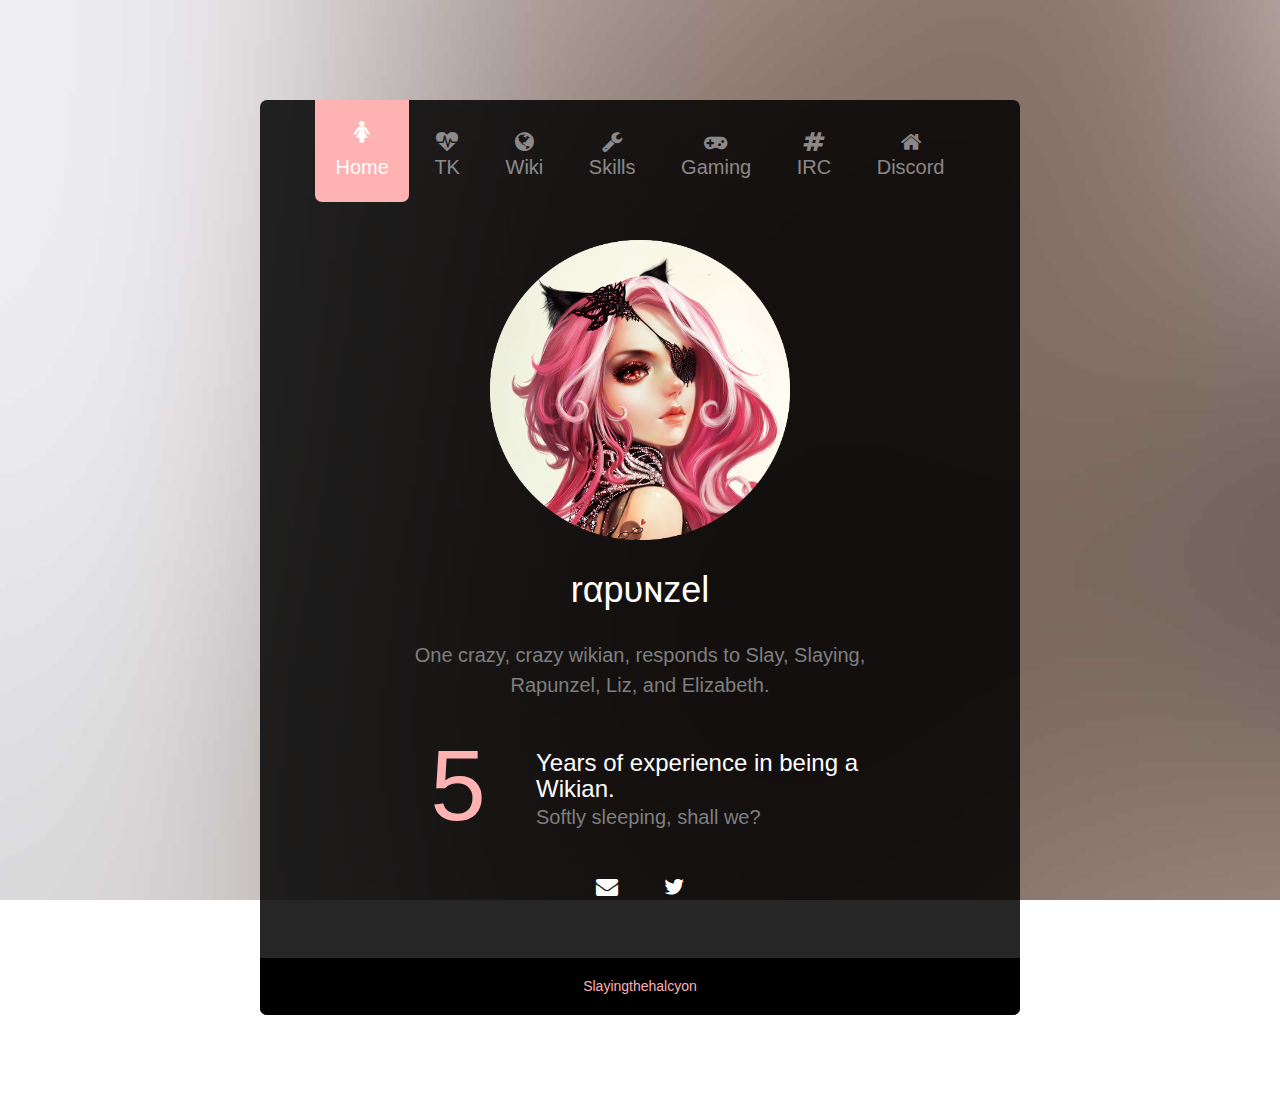
==== index.html @ 2ef5256c "IG disband" ====
<!DOCTYPE html>
<!--[if lt IE 7]>      <html class="no-js lt-ie9 lt-ie8 lt-ie7"> <![endif]-->
<!--[if IE 7]>         <html class="no-js lt-ie9 lt-ie8"> <![endif]-->
<!--[if IE 8]>         <html class="no-js lt-ie9"> <![endif]-->
<!--[if gt IE 8]><!--> <html class="no-js"> <!--<![endif]-->
	<head>
	<meta charset="utf-8">
	<meta http-equiv="X-UA-Compatible" content="IE=edge">
	<title>Sam Murrish - Home</title>
	<meta name="viewport" content="width=device-width, initial-scale=1">

	<meta name="keywords" content="Slay" />
	


  	<!-- Facebook and Twitter integration -->
	<meta property="og:title" content=""/>
	<meta property="og:image" content=""/>
	<meta property="og:url" content=""/>
	<meta property="og:site_name" content=""/>
	<meta property="og:description" content=""/>
	<meta name="twitter:title" content="" />
	<meta name="twitter:image" content="" />
	<meta name="twitter:url" content="" />
	<meta name="twitter:card" content="" />

	<!-- Place favicon.ico and apple-touch-icon.png in the root directory -->
	<link rel="shortcut icon" href="favicon.ico">

	<!-- <link href='https://fonts.googleapis.com/css?family=Work+Sans:400,300,600,400italic,700' rel='stylesheet' type='text/css'> -->
	
	<!-- Animate.css -->
	<link rel="stylesheet" href="css/animate.css">
	<!-- Icomoon Icon Fonts-->
	<link rel="stylesheet" href="css/icomoon.css">
	<!-- Bootstrap  -->
	<link rel="stylesheet" href="css/bootstrap.css">
	<!-- Theme style  -->
	<link rel="stylesheet" href="css/style.css">

	<!-- Modernizr JS -->
	<script src="js/modernizr-2.6.2.min.js"></script>
	<!-- FOR IE9 below -->
	<!--[if lt IE 9]>
	<script src="js/respond.min.js"></script>
	<![endif]-->

	</head>
	<body style="background-image: url(images/bg_img.jpg);">
	
	<div id="fh5co-main">
		<div class="fh5co-tab-wrap">
			<ul class="fh5co-tab-menu">
				<li class="active"><a href="#" data-tab="1"><span class="icon icon-female"></span><span class="menu-text">Home</span></a></li>
				<li><a href="#" data-tab="2"><span class="icon icon-heartbeat"></span><span class="menu-text">TK</span></a></li>
				<li><a href="#" data-tab="3"><span class="icon icon-globe"></span><span class="menu-text">Wiki</span></a></li>
				<li><a href="#" data-tab="4" data-pie="yes"><span class="icon icon-wrench"></span><span class="menu-text">Skills</span></a></li>
				<li><a href="#" data-tab="5" data-pie="yes"><span class="icon icon-gamepad"></span><span class="menu-text">Gaming</span></a></li>
				<li><a href="#" data-tab="6"><span class="icon icon-hashtag"></span><span class="menu-text">IRC</span></a></li>
				<li><a href="#" data-tab="7"><span class="icon icon-home"></span><span class="menu-text">Discord</span></a></li>
			</ul>
			<div class="fh5co-tab-content active" data-content="1">
				<div class="fh5co-content-inner text-center">
					<div class="row row-bottom-padded-sm">
						<div class="col-md-12">
							<figure>
								<img src="images/forsite.png" width="300px">
							</figure>
							<h1>rαpυɴzel</h1>
							<p>One crazy, crazy wikian, responds to Slay, Slaying, Rapunzel, Liz, and Elizabeth.</p>
						</div>
					</div>
				    <div class="row">
						<div class="col-md-12 fh5co-counter">
							<div class="fh5co-number fh5co-left">5</div>
							<div class="fh5co-text">
								<h3 class="border-bottom">Years of experience in being a Wikian.</h3>
								<p>Softly sleeping, shall we?</p>
							</div>
						</div>
					</div>
						<ul class="fh5co-social">
						<li><a href="mailto:slayingthehalcyon@gmail.com"><i class="icon-envelope"></i></a></li>
						<li><a href="http://twitter.com/elisavetera"><i class="icon-twitter"></i></a></li>
					<!--	<li><a href="https://www.instagram.com/slayingthehalcyon/"><i class="icon-instagram"></i></a></li> -->
					</ul>
				</div>
			</div>
		
					<div class="fh5co-tab-content" data-content="2">
				<div class="fh5co-content-inner text-center">
					<div class="row row-bottom-padded-sm">
						<div class="col-md-12">
							<figure>
								<img src="images/TK-999profeel.png" width="300px">
							</figure>
							<h1>ѕollιcιтυѕѕolιтυdιɴe</h1>
							<p>One cheeky, cheeky Hungarian.</p>
						</div>
					</div>
					<div class="row">
						<div class="col-md-12 fh5co-counter">
							<div class="fh5co-number fh5co-left">7</div>
							<div class="fh5co-text">
								<h3 class="border-bottom">Years of experience in being a Wikian.</h3>
								<p>Well, well within the walls of fortitude.</p>
							</div>
						</div>
					</div>
									
				<!-- <ul class="fh5co-social">
						<li><a href="mailto:slayingthehalcyon@gmail.com"><i class="icon-envelope"></i></a></li>
						<li><a href="http://twitter.com/elisavetera"><i class="icon-twitter"></i></a></li>
						<li><a href="https://www.instagram.com/slayingthehalcyon/"><i class="icon-instagram"></i></a></li>
					</ul> -->
				</div>
					</div>
					
				
			<div class="fh5co-tab-content" data-content="3">
				<div class="fh5co-content-inner">
					<div class="row">
						<div class="col-md-12">
							<p class="text-center">Wikis that I am proud of</p>

							<div class="fh5co-feature">
								<div class="fh5co-icon">
									<i class="icon-lifesaver"></i>
								</div>
								<div class="fh5co-text">
									<h2>2016-Present</h2>
									<p>The <a href="http://guiltycrown.wikia.com/">Guilty Crown</a>.</p>
								</div>
							</div>

							<div class="fh5co-feature">
								<div class="fh5co-icon">
									<i class="icon-lifesaver"></i>
								</div>
								<div class="fh5co-text">
									<h2>2013-Present</h2>
									<p>The <a href="http://infinityblade.wikia.com/">Infinity Blade Wiki</a>.</p>
								</div>
							</div>

						
							

						</div>
						
					</div>
				</div>
			</div>
	
			<div class="fh5co-tab-content" data-content="4">
				<div class="fh5co-content-inner">
					<div class="row">
						<div class="col-md-12">
							<p class="text-center">Things I think I'm good at!</p>
						</div>
						<div class="col-md-4 col-sm-6 col-xs-12 text-center">
							<div class="chart" data-percent="80"><span><strong>HTML</strong>85%</span></div>
						</div>
						<div class="col-md-4 col-sm-6 col-xs-12 text-center">
							<div class="chart" data-percent="90"><span><strong>CSS</strong>90%</span></div>
						</div>
						<div class="col-md-4 col-sm-6 col-xs-12 text-center">
							<div class="chart" data-percent="66"><span><strong>Portable Infoboxes</strong>66%</span></div>
						</div>

						<div class="col-md-4 col-sm-6 col-xs-12 text-center">
							<div class="chart" data-percent="90"><span><strong>Forward Thinking</strong>90%</span></div>
						</div>
						<div class="col-md-4 col-sm-6 col-xs-12 text-center">
							<div class="chart" data-percent="95"><span><strong>Adaptability</strong>95%</span></div>
						</div>
						<div class="col-md-4 col-sm-6 col-xs-12 text-center">
							<div class="chart" data-percent="30"><span><strong>PHP</strong>30%</span></div>
						</div>
					
						<div class="col-md-4 col-sm-6 col-xs-12 text-center">
							<div class="chart" data-percent="85"><span><strong>Wiki Mark Up</strong>85%</span></div>
						</div>
						<div class="col-md-4 col-sm-6 col-xs-12 text-center">
							<div class="chart" data-percent="0"><span><strong>Databases</strong>0%</span></div>
						</div>
						<div class="col-md-4 col-sm-6 col-xs-12 text-center">
							<div class="chart" data-percent="10"><span><strong>Javascript</strong>10%</span></div>
						</div>
						
						<div class="col-md-12 col-sm-12 col-xs-12 text-center">
							<div class="chart" data-percent="100"><span><strong><i class="icon-heartbeat"></i>TK<i class="icon-heartbeat"></i></strong>100%</span></div>
						</div>

					</div>
				</div>
			</div>
		
		<div class="fh5co-tab-content" data-content="5">
				<div class="fh5co-content-inner">
					<div class="row">
						<div class="col-md-12">
							<p class="text-center">Games I play occasionally: How long I've played and how much I love them.</p>
						</div>
						<div class="col-md-4 col-sm-6 col-xs-12 text-center">
							<div class="chart" data-percent="100"><span><strong>Skyrim</strong>16K hours</span></div>
						</div>
						<div class="col-md-4 col-sm-6 col-xs-12 text-center">
							<div class="chart" data-percent="80"><span><strong>BF2: 1942</strong>50-100H</span></div>
						</div>
						<div class="col-md-4 col-sm-6 col-xs-12 text-center">
							<div class="chart" data-percent="70"><span><strong>Dark Souls</strong>HARD</span></div>
						</div>

						<div class="col-md-4 col-sm-6 col-xs-12 text-center">
							<div class="chart" data-percent="90"><span><strong>Metroid</strong>A Lot</span></div>
						</div>
						<div class="col-md-4 col-sm-6 col-xs-12 text-center">
							<div class="chart" data-percent="100"><span><strong>Zelda</strong>LOVE IT</span></div>
						</div>
						<div class="col-md-4 col-sm-6 col-xs-12 text-center">
							<div class="chart" data-percent="100"><span><strong>Pokémon</strong>A lot</span></div>
						</div>
					
						<div class="col-md-4 col-sm-6 col-xs-12 text-center">
							<div class="chart" data-percent="60"><span><strong>Earth'Legend</strong>Not Much</span></div>
						</div>
						<div class="col-md-4 col-sm-6 col-xs-12 text-center">
							<div class="chart" data-percent="70"><span><strong>Immortalis</strong>30H</span></div>
						</div>
						<div class="col-md-4 col-sm-6 col-xs-12 text-center">
							<div class="chart" data-percent="100"><span><strong>IB series</strong>300H+</span></div>
						</div>
						
						<div class="col-md-4 col-sm-6 col-xs-12 text-center">
							<div class="chart" data-percent="100"><span><strong>RuneScape</strong>Not Enough</span></div>
						</div>
						<div class="col-md-4 col-sm-6 col-xs-12 text-center">
							<div class="chart" data-percent="100"><span><strong>LoL</strong>A Ton</span></div>
						</div>
						<div class="col-md-4 col-sm-6 col-xs-12 text-center">
							<div class="chart" data-percent="100"><span><strong>War Thunder</strong>Some</span></div>
						</div>
						
						<div class="col-md-4 col-sm-6 col-xs-12 text-center">
							<div class="chart" data-percent="90"><span><strong>World of Tanks</strong>A lot</span></div>
						</div>
						<div class="col-md-4 col-sm-6 col-xs-12 text-center">
							<div class="chart" data-percent="80"><span><strong>Minecraft</strong>Too Much</span></div>
						</div>
						<div class="col-md-4 col-sm-6 col-xs-12 text-center">
							<div class="chart" data-percent="60"><span><strong>Undertale</strong>Just Started</span></div>
						</div>
								

					</div>
				</div>
			</div>
			
		<div class="fh5co-tab-content" data-content="6">
				<div class="fh5co-content-inner">
					<div class="row">
						<div class="col-md-12">
						 <p>I am a regular user on IRC (Internet Relay Chat). I can be found on the irc.freenode.com, server:</p>
<ul>
	<li>Rapunzel</li>
	<li>Raphonezel</Li>
	<li>elisavet</li>
	<li>avingnon</li>
	<li>syntyche</li>
</ul>
							
						</div>
						</div>			
					</div>
				</div>
		
		<div class="fh5co-tab-content" data-content="7">
				<div class="fh5co-content-inner">
					<div class="row">
						<div class="col-md-12 text-center">
						 <h2><a href="http://discord.gg/UbFvvgU">Discord Houses</a></h2>
							<div class="fam-wrap">

  <!-- Nav tabs -->

  <ul class="fam-menu">
    <li role="presentation" class="active"><a href="#elisavet" class="text-white menu-text" aria-controls="home" role="tab" data-toggle="tab">Elisavet</a></li>
    <li role="presentation"><a href="#arendelle" class="text-white menu-text" aria-controls="profile" role="tab" data-toggle="tab">Arendelle</a></li>
    <li role="presentation"><a href="#kitties" class="text-white menu-text" aria-controls="kitties" role="tab" data-toggle="tab">Kitties</a></li>
    <!-- <li role="presentation"><a href="#settings" aria-controls="settings" role="tab" data-toggle="tab">Settings</a></li> -->
  </ul>

  <!-- Tab panes -->
  <div class="tab-content">
    <div role="tabpanel" class="tab-pane active" id="elisavet">
		Great Grandpa Spike is Speedit's grandfather.<br />
		Speedit is Elizabeth's Father. <br />
		TK is married to Elizabeth. <br />
		TK and Elizabeth's children: Drako, Annabeth, and Slyst<br />
	</div>
    <div role="tabpanel" class="tab-pane" id="arendelle">
		Grandpa Captain Portibilicia is Elsa's father<br />
		Elsa and Sea Ess are married<br />
		Elsa and Sea Ess's child: Sayuri<br />
		Sayuri's child: RoyallyBella<br />
	</div>
    <div role="tabpanel" class="tab-pane" id="kitties">
		KCC and HDMaster are married<br />
	</div>
    <!-- <div role="tabpanel" class="tab-pane" id="settings">...</div> -->
  </div>

</div>
						</div>
						</div>			
					</div>
				</div>
			
		</div>
		<footer id="fh5co-footer">
			<div class="row">
				<div class="col-md-6 col-md-offset-3 text-center">
					<small>
						<a class="glow" href="http://community.wikia.com/wiki/User:Slayingthehalcyon">Slayingthehalcyon</a>
					</small>
				</div>
			</div>
		</footer>
	</div>
	
	<!-- jQuery -->
	<script src="js/jquery.min.js"></script>
	<!-- jQuery Easing -->
	<script src="js/jquery.easing.1.3.js"></script>
	<!-- Bootstrap -->
	<script src="js/bootstrap.min.js"></script>
	<!-- Waypoints -->
	<script src="js/jquery.waypoints.min.js"></script>
	<!-- Easy PieChart -->
	<script src="js/jquery.easypiechart.min.js"></script>
	<!-- MAIN JS -->
	<script src="js/main.js"></script>

	</body>
</html>
---- css/icomoon.css ----
@font-face {
    font-family: 'icomoon';
    src:    url('fonts/icomoon.eot?195opb');
    src:    url('fonts/icomoon.eot?195opb#iefix') format('embedded-opentype'),
        url('fonts/icomoon.ttf?195opb') format('truetype'),
        url('fonts/icomoon.woff?195opb') format('woff'),
        url('fonts/icomoon.svg?195opb#icomoon') format('svg');
    font-weight: normal;
    font-style: normal;
}

[class^="icon-"], [class*=" icon-"] {
    /* use !important to prevent issues with browser extensions that change fonts */
    font-family: 'icomoon' !important;
    speak: none;
    font-style: normal;
    font-weight: normal;
    font-variant: normal;
    text-transform: none;
    line-height: 1;

    /* Better Font Rendering =========== */
    -webkit-font-smoothing: antialiased;
    -moz-osx-font-smoothing: grayscale;
}

.icon-glass:before {
    content: "\f000";
}
.icon-music:before {
    content: "\f001";
}
.icon-search:before {
    content: "\f002";
}
.icon-envelope-o:before {
    content: "\f003";
}
.icon-heart:before {
    content: "\f004";
}
.icon-star:before {
    content: "\f005";
}
.icon-star-o:before {
    content: "\f006";
}
.icon-user:before {
    content: "\f007";
}
.icon-film:before {
    content: "\f008";
}
.icon-th-large:before {
    content: "\f009";
}
.icon-th:before {
    content: "\f00a";
}
.icon-th-list:before {
    content: "\f00b";
}
.icon-check:before {
    content: "\f00c";
}
.icon-close:before {
    content: "\f00d";
}
.icon-remove:before {
    content: "\f00d";
}
.icon-times:before {
    content: "\f00d";
}
.icon-search-plus:before {
    content: "\f00e";
}
.icon-search-minus:before {
    content: "\f010";
}
.icon-power-off:before {
    content: "\f011";
}
.icon-signal:before {
    content: "\f012";
}
.icon-cog:before {
    content: "\f013";
}
.icon-gear:before {
    content: "\f013";
}
.icon-trash-o:before {
    content: "\f014";
}
.icon-home:before {
    content: "\f015";
}
.icon-file-o:before {
    content: "\f016";
}
.icon-clock-o:before {
    content: "\f017";
}
.icon-road:before {
    content: "\f018";
}
.icon-download:before {
    content: "\f019";
}
.icon-arrow-circle-o-down:before {
    content: "\f01a";
}
.icon-arrow-circle-o-up:before {
    content: "\f01b";
}
.icon-inbox:before {
    content: "\f01c";
}
.icon-play-circle-o:before {
    content: "\f01d";
}
.icon-repeat:before {
    content: "\f01e";
}
.icon-rotate-right:before {
    content: "\f01e";
}
.icon-refresh:before {
    content: "\f021";
}
.icon-list-alt:before {
    content: "\f022";
}
.icon-lock:before {
    content: "\f023";
}
.icon-flag:before {
    content: "\f024";
}
.icon-headphones:before {
    content: "\f025";
}
.icon-volume-off:before {
    content: "\f026";
}
.icon-volume-down:before {
    content: "\f027";
}
.icon-volume-up:before {
    content: "\f028";
}
.icon-qrcode:before {
    content: "\f029";
}
.icon-barcode:before {
    content: "\f02a";
}
.icon-tag:before {
    content: "\f02b";
}
.icon-tags:before {
    content: "\f02c";
}
.icon-book:before {
    content: "\f02d";
}
.icon-bookmark:before {
    content: "\f02e";
}
.icon-print:before {
    content: "\f02f";
}
.icon-camera:before {
    content: "\f030";
}
.icon-font:before {
    content: "\f031";
}
.icon-bold:before {
    content: "\f032";
}
.icon-italic:before {
    content: "\f033";
}
.icon-text-height:before {
    content: "\f034";
}
.icon-text-width:before {
    content: "\f035";
}
.icon-align-left:before {
    content: "\f036";
}
.icon-align-center:before {
    content: "\f037";
}
.icon-align-right:before {
    content: "\f038";
}
.icon-align-justify:before {
    content: "\f039";
}
.icon-list:before {
    content: "\f03a";
}
.icon-dedent:before {
    content: "\f03b";
}
.icon-outdent:before {
    content: "\f03b";
}
.icon-indent:before {
    content: "\f03c";
}
.icon-video-camera:before {
    content: "\f03d";
}
.icon-image:before {
    content: "\f03e";
}
.icon-photo:before {
    content: "\f03e";
}
.icon-picture-o:before {
    content: "\f03e";
}
.icon-pencil:before {
    content: "\f040";
}
.icon-map-marker:before {
    content: "\f041";
}
.icon-adjust:before {
    content: "\f042";
}
.icon-tint:before {
    content: "\f043";
}
.icon-edit:before {
    content: "\f044";
}
.icon-pencil-square-o:before {
    content: "\f044";
}
.icon-share-square-o:before {
    content: "\f045";
}
.icon-check-square-o:before {
    content: "\f046";
}
.icon-arrows:before {
    content: "\f047";
}
.icon-step-backward:before {
    content: "\f048";
}
.icon-fast-backward:before {
    content: "\f049";
}
.icon-backward:before {
    content: "\f04a";
}
.icon-play:before {
    content: "\f04b";
}
.icon-pause:before {
    content: "\f04c";
}
.icon-stop:before {
    content: "\f04d";
}
.icon-forward:before {
    content: "\f04e";
}
.icon-fast-forward:before {
    content: "\f050";
}
.icon-step-forward:before {
    content: "\f051";
}
.icon-eject:before {
    content: "\f052";
}
.icon-chevron-left:before {
    content: "\f053";
}
.icon-chevron-right:before {
    content: "\f054";
}
.icon-plus-circle:before {
    content: "\f055";
}
.icon-minus-circle:before {
    content: "\f056";
}
.icon-times-circle:before {
    content: "\f057";
}
.icon-check-circle:before {
    content: "\f058";
}
.icon-question-circle:before {
    content: "\f059";
}
.icon-info-circle:before {
    content: "\f05a";
}
.icon-crosshairs:before {
    content: "\f05b";
}
.icon-times-circle-o:before {
    content: "\f05c";
}
.icon-check-circle-o:before {
    content: "\f05d";
}
.icon-ban:before {
    content: "\f05e";
}
.icon-arrow-left:before {
    content: "\f060";
}
.icon-arrow-right:before {
    content: "\f061";
}
.icon-arrow-up:before {
    content: "\f062";
}
.icon-arrow-down:before {
    content: "\f063";
}
.icon-mail-forward:before {
    content: "\f064";
}
.icon-share:before {
    content: "\f064";
}
.icon-expand:before {
    content: "\f065";
}
.icon-compress:before {
    content: "\f066";
}
.icon-plus:before {
    content: "\f067";
}
.icon-minus:before {
    content: "\f068";
}
.icon-asterisk:before {
    content: "\f069";
}
.icon-exclamation-circle:before {
    content: "\f06a";
}
.icon-gift:before {
    content: "\f06b";
}
.icon-leaf:before {
    content: "\f06c";
}
.icon-fire:before {
    content: "\f06d";
}
.icon-eye:before {
    content: "\f06e";
}
.icon-eye-slash:before {
    content: "\f070";
}
.icon-exclamation-triangle:before {
    content: "\f071";
}
.icon-warning:before {
    content: "\f071";
}
.icon-plane:before {
    content: "\f072";
}
.icon-calendar:before {
    content: "\f073";
}
.icon-random:before {
    content: "\f074";
}
.icon-comment:before {
    content: "\f075";
}
.icon-magnet:before {
    content: "\f076";
}
.icon-chevron-up:before {
    content: "\f077";
}
.icon-chevron-down:before {
    content: "\f078";
}
.icon-retweet:before {
    content: "\f079";
}
.icon-shopping-cart:before {
    content: "\f07a";
}
.icon-folder:before {
    content: "\f07b";
}
.icon-folder-open:before {
    content: "\f07c";
}
.icon-arrows-v:before {
    content: "\f07d";
}
.icon-arrows-h:before {
    content: "\f07e";
}
.icon-bar-chart:before {
    content: "\f080";
}
.icon-bar-chart-o:before {
    content: "\f080";
}
.icon-twitter-square:before {
    content: "\f081";
}
.icon-facebook-square:before {
    content: "\f082";
}
.icon-camera-retro:before {
    content: "\f083";
}
.icon-key:before {
    content: "\f084";
}
.icon-cogs:before {
    content: "\f085";
}
.icon-gears:before {
    content: "\f085";
}
.icon-comments:before {
    content: "\f086";
}
.icon-thumbs-o-up:before {
    content: "\f087";
}
.icon-thumbs-o-down:before {
    content: "\f088";
}
.icon-star-half:before {
    content: "\f089";
}
.icon-heart-o:before {
    content: "\f08a";
}
.icon-sign-out:before {
    content: "\f08b";
}
.icon-linkedin-square:before {
    content: "\f08c";
}
.icon-thumb-tack:before {
    content: "\f08d";
}
.icon-external-link:before {
    content: "\f08e";
}
.icon-sign-in:before {
    content: "\f090";
}
.icon-trophy:before {
    content: "\f091";
}
.icon-github-square:before {
    content: "\f092";
}
.icon-upload:before {
    content: "\f093";
}
.icon-lemon-o:before {
    content: "\f094";
}
.icon-phone:before {
    content: "\f095";
}
.icon-square-o:before {
    content: "\f096";
}
.icon-bookmark-o:before {
    content: "\f097";
}
.icon-phone-square:before {
    content: "\f098";
}
.icon-twitter:before {
    content: "\f099";
}
.icon-facebook:before {
    content: "\f09a";
}
.icon-facebook-f:before {
    content: "\f09a";
}
.icon-github:before {
    content: "\f09b";
}
.icon-unlock:before {
    content: "\f09c";
}
.icon-credit-card:before {
    content: "\f09d";
}
.icon-feed:before {
    content: "\f09e";
}
.icon-rss:before {
    content: "\f09e";
}
.icon-hdd-o:before {
    content: "\f0a0";
}
.icon-bullhorn:before {
    content: "\f0a1";
}
.icon-bell-o:before {
    content: "\f0a2";
}
.icon-certificate:before {
    content: "\f0a3";
}
.icon-hand-o-right:before {
    content: "\f0a4";
}
.icon-hand-o-left:before {
    content: "\f0a5";
}
.icon-hand-o-up:before {
    content: "\f0a6";
}
.icon-hand-o-down:before {
    content: "\f0a7";
}
.icon-arrow-circle-left:before {
    content: "\f0a8";
}
.icon-arrow-circle-right:before {
    content: "\f0a9";
}
.icon-arrow-circle-up:before {
    content: "\f0aa";
}
.icon-arrow-circle-down:before {
    content: "\f0ab";
}
.icon-globe:before {
    content: "\f0ac";
}
.icon-wrench:before {
    content: "\f0ad";
}
.icon-tasks:before {
    content: "\f0ae";
}
.icon-filter:before {
    content: "\f0b0";
}
.icon-briefcase:before {
    content: "\f0b1";
}
.icon-arrows-alt:before {
    content: "\f0b2";
}
.icon-group:before {
    content: "\f0c0";
}
.icon-users:before {
    content: "\f0c0";
}
.icon-chain:before {
    content: "\f0c1";
}
.icon-link:before {
    content: "\f0c1";
}
.icon-cloud:before {
    content: "\f0c2";
}
.icon-flask:before {
    content: "\f0c3";
}
.icon-cut:before {
    content: "\f0c4";
}
.icon-scissors:before {
    content: "\f0c4";
}
.icon-copy:before {
    content: "\f0c5";
}
.icon-files-o:before {
    content: "\f0c5";
}
.icon-paperclip:before {
    content: "\f0c6";
}
.icon-floppy-o:before {
    content: "\f0c7";
}
.icon-save:before {
    content: "\f0c7";
}
.icon-square:before {
    content: "\f0c8";
}
.icon-bars:before {
    content: "\f0c9";
}
.icon-navicon:before {
    content: "\f0c9";
}
.icon-reorder:before {
    content: "\f0c9";
}
.icon-list-ul:before {
    content: "\f0ca";
}
.icon-list-ol:before {
    content: "\f0cb";
}
.icon-strikethrough:before {
    content: "\f0cc";
}
.icon-underline:before {
    content: "\f0cd";
}
.icon-table:before {
    content: "\f0ce";
}
.icon-magic:before {
    content: "\f0d0";
}
.icon-truck:before {
    content: "\f0d1";
}
.icon-pinterest:before {
    content: "\f0d2";
}
.icon-pinterest-square:before {
    content: "\f0d3";
}
.icon-google-plus-square:before {
    content: "\f0d4";
}
.icon-google-plus:before {
    content: "\f0d5";
}
.icon-money:before {
    content: "\f0d6";
}
.icon-caret-down:before {
    content: "\f0d7";
}
.icon-caret-up:before {
    content: "\f0d8";
}
.icon-caret-left:before {
    content: "\f0d9";
}
.icon-caret-right:before {
    content: "\f0da";
}
.icon-columns:before {
    content: "\f0db";
}
.icon-sort:before {
    content: "\f0dc";
}
.icon-unsorted:before {
    content: "\f0dc";
}
.icon-sort-desc:before {
    content: "\f0dd";
}
.icon-sort-down:before {
    content: "\f0dd";
}
.icon-sort-asc:before {
    content: "\f0de";
}
.icon-sort-up:before {
    content: "\f0de";
}
.icon-envelope:before {
    content: "\f0e0";
}
.icon-linkedin:before {
    content: "\f0e1";
}
.icon-rotate-left:before {
    content: "\f0e2";
}
.icon-undo:before {
    content: "\f0e2";
}
.icon-gavel:before {
    content: "\f0e3";
}
.icon-legal:before {
    content: "\f0e3";
}
.icon-dashboard:before {
    content: "\f0e4";
}
.icon-tachometer:before {
    content: "\f0e4";
}
.icon-comment-o:before {
    content: "\f0e5";
}
.icon-comments-o:before {
    content: "\f0e6";
}
.icon-bolt:before {
    content: "\f0e7";
}
.icon-flash:before {
    content: "\f0e7";
}
.icon-sitemap:before {
    content: "\f0e8";
}
.icon-umbrella:before {
    content: "\f0e9";
}
.icon-clipboard:before {
    content: "\f0ea";
}
.icon-paste:before {
    content: "\f0ea";
}
.icon-lightbulb-o:before {
    content: "\f0eb";
}
.icon-exchange:before {
    content: "\f0ec";
}
.icon-cloud-download:before {
    content: "\f0ed";
}
.icon-cloud-upload:before {
    content: "\f0ee";
}
.icon-user-md:before {
    content: "\f0f0";
}
.icon-stethoscope:before {
    content: "\f0f1";
}
.icon-suitcase:before {
    content: "\f0f2";
}
.icon-bell:before {
    content: "\f0f3";
}
.icon-coffee:before {
    content: "\f0f4";
}
.icon-cutlery:before {
    content: "\f0f5";
}
.icon-file-text-o:before {
    content: "\f0f6";
}
.icon-building-o:before {
    content: "\f0f7";
}
.icon-hospital-o:before {
    content: "\f0f8";
}
.icon-ambulance:before {
    content: "\f0f9";
}
.icon-medkit:before {
    content: "\f0fa";
}
.icon-fighter-jet:before {
    content: "\f0fb";
}
.icon-beer:before {
    content: "\f0fc";
}
.icon-h-square:before {
    content: "\f0fd";
}
.icon-plus-square:before {
    content: "\f0fe";
}
.icon-angle-double-left:before {
    content: "\f100";
}
.icon-angle-double-right:before {
    content: "\f101";
}
.icon-angle-double-up:before {
    content: "\f102";
}
.icon-angle-double-down:before {
    content: "\f103";
}
.icon-angle-left:before {
    content: "\f104";
}
.icon-angle-right:before {
    content: "\f105";
}
.icon-angle-up:before {
    content: "\f106";
}
.icon-angle-down:before {
    content: "\f107";
}
.icon-desktop:before {
    content: "\f108";
}
.icon-laptop:before {
    content: "\f109";
}
.icon-tablet:before {
    content: "\f10a";
}
.icon-mobile:before {
    content: "\f10b";
}
.icon-mobile-phone:before {
    content: "\f10b";
}
.icon-circle-o:before {
    content: "\f10c";
}
.icon-quote-left:before {
    content: "\f10d";
}
.icon-quote-right:before {
    content: "\f10e";
}
.icon-spinner:before {
    content: "\f110";
}
.icon-circle:before {
    content: "\f111";
}
.icon-mail-reply:before {
    content: "\f112";
}
.icon-reply:before {
    content: "\f112";
}
.icon-github-alt:before {
    content: "\f113";
}
.icon-folder-o:before {
    content: "\f114";
}
.icon-folder-open-o:before {
    content: "\f115";
}
.icon-smile-o:before {
    content: "\f118";
}
.icon-frown-o:before {
    content: "\f119";
}
.icon-meh-o:before {
    content: "\f11a";
}
.icon-gamepad:before {
    content: "\f11b";
}
.icon-keyboard-o:before {
    content: "\f11c";
}
.icon-flag-o:before {
    content: "\f11d";
}
.icon-flag-checkered:before {
    content: "\f11e";
}
.icon-terminal:before {
    content: "\f120";
}
.icon-code:before {
    content: "\f121";
}
.icon-mail-reply-all:before {
    content: "\f122";
}
.icon-reply-all:before {
    content: "\f122";
}
.icon-star-half-empty:before {
    content: "\f123";
}
.icon-star-half-full:before {
    content: "\f123";
}
.icon-star-half-o:before {
    content: "\f123";
}
.icon-location-arrow:before {
    content: "\f124";
}
.icon-crop:before {
    content: "\f125";
}
.icon-code-fork:before {
    content: "\f126";
}
.icon-chain-broken:before {
    content: "\f127";
}
.icon-unlink:before {
    content: "\f127";
}
.icon-question:before {
    content: "\f128";
}
.icon-info:before {
    content: "\f129";
}
.icon-exclamation:before {
    content: "\f12a";
}
.icon-superscript:before {
    content: "\f12b";
}
.icon-subscript:before {
    content: "\f12c";
}
.icon-eraser:before {
    content: "\f12d";
}
.icon-puzzle-piece:before {
    content: "\f12e";
}
.icon-microphone:before {
    content: "\f130";
}
.icon-microphone-slash:before {
    content: "\f131";
}
.icon-shield:before {
    content: "\f132";
}
.icon-calendar-o:before {
    content: "\f133";
}
.icon-fire-extinguisher:before {
    content: "\f134";
}
.icon-rocket:before {
    content: "\f135";
}
.icon-maxcdn:before {
    content: "\f136";
}
.icon-chevron-circle-left:before {
    content: "\f137";
}
.icon-chevron-circle-right:before {
    content: "\f138";
}
.icon-chevron-circle-up:before {
    content: "\f139";
}
.icon-chevron-circle-down:before {
    content: "\f13a";
}
.icon-html5:before {
    content: "\f13b";
}
.icon-css3:before {
    content: "\f13c";
}
.icon-anchor:before {
    content: "\f13d";
}
.icon-unlock-alt:before {
    content: "\f13e";
}
.icon-bullseye:before {
    content: "\f140";
}
.icon-ellipsis-h:before {
    content: "\f141";
}
.icon-ellipsis-v:before {
    content: "\f142";
}
.icon-rss-square:before {
    content: "\f143";
}
.icon-play-circle:before {
    content: "\f144";
}
.icon-ticket:before {
    content: "\f145";
}
.icon-minus-square:before {
    content: "\f146";
}
.icon-minus-square-o:before {
    content: "\f147";
}
.icon-level-up:before {
    content: "\f148";
}
.icon-level-down:before {
    content: "\f149";
}
.icon-check-square:before {
    content: "\f14a";
}
.icon-pencil-square:before {
    content: "\f14b";
}
.icon-external-link-square:before {
    content: "\f14c";
}
.icon-share-square:before {
    content: "\f14d";
}
.icon-compass:before {
    content: "\f14e";
}
.icon-caret-square-o-down:before {
    content: "\f150";
}
.icon-toggle-down:before {
    content: "\f150";
}
.icon-caret-square-o-up:before {
    content: "\f151";
}
.icon-toggle-up:before {
    content: "\f151";
}
.icon-caret-square-o-right:before {
    content: "\f152";
}
.icon-toggle-right:before {
    content: "\f152";
}
.icon-eur:before {
    content: "\f153";
}
.icon-euro:before {
    content: "\f153";
}
.icon-gbp:before {
    content: "\f154";
}
.icon-dollar:before {
    content: "\f155";
}
.icon-usd:before {
    content: "\f155";
}
.icon-inr:before {
    content: "\f156";
}
.icon-rupee:before {
    content: "\f156";
}
.icon-cny:before {
    content: "\f157";
}
.icon-jpy:before {
    content: "\f157";
}
.icon-rmb:before {
    content: "\f157";
}
.icon-yen:before {
    content: "\f157";
}
.icon-rouble:before {
    content: "\f158";
}
.icon-rub:before {
    content: "\f158";
}
.icon-ruble:before {
    content: "\f158";
}
.icon-krw:before {
    content: "\f159";
}
.icon-won:before {
    content: "\f159";
}
.icon-bitcoin:before {
    content: "\f15a";
}
.icon-btc:before {
    content: "\f15a";
}
.icon-file:before {
    content: "\f15b";
}
.icon-file-text:before {
    content: "\f15c";
}
.icon-sort-alpha-asc:before {
    content: "\f15d";
}
.icon-sort-alpha-desc:before {
    content: "\f15e";
}
.icon-sort-amount-asc:before {
    content: "\f160";
}
.icon-sort-amount-desc:before {
    content: "\f161";
}
.icon-sort-numeric-asc:before {
    content: "\f162";
}
.icon-sort-numeric-desc:before {
    content: "\f163";
}
.icon-thumbs-up:before {
    content: "\f164";
}
.icon-thumbs-down:before {
    content: "\f165";
}
.icon-youtube-square:before {
    content: "\f166";
}
.icon-youtube:before {
    content: "\f167";
}
.icon-xing:before {
    content: "\f168";
}
.icon-xing-square:before {
    content: "\f169";
}
.icon-youtube-play:before {
    content: "\f16a";
}
.icon-dropbox:before {
    content: "\f16b";
}
.icon-stack-overflow:before {
    content: "\f16c";
}
.icon-instagram:before {
    content: "\f16d";
}
.icon-flickr:before {
    content: "\f16e";
}
.icon-adn:before {
    content: "\f170";
}
.icon-bitbucket:before {
    content: "\f171";
}
.icon-bitbucket-square:before {
    content: "\f172";
}
.icon-tumblr:before {
    content: "\f173";
}
.icon-tumblr-square:before {
    content: "\f174";
}
.icon-long-arrow-down:before {
    content: "\f175";
}
.icon-long-arrow-up:before {
    content: "\f176";
}
.icon-long-arrow-left:before {
    content: "\f177";
}
.icon-long-arrow-right:before {
    content: "\f178";
}
.icon-apple:before {
    content: "\f179";
}
.icon-windows:before {
    content: "\f17a";
}
.icon-android:before {
    content: "\f17b";
}
.icon-linux:before {
    content: "\f17c";
}
.icon-dribbble:before {
    content: "\f17d";
}
.icon-skype:before {
    content: "\f17e";
}
.icon-foursquare:before {
    content: "\f180";
}
.icon-trello:before {
    content: "\f181";
}
.icon-female:before {
    content: "\f182";
}
.icon-male:before {
    content: "\f183";
}
.icon-gittip:before {
    content: "\f184";
}
.icon-gratipay:before {
    content: "\f184";
}
.icon-sun-o:before {
    content: "\f185";
}
.icon-moon-o:before {
    content: "\f186";
}
.icon-archive:before {
    content: "\f187";
}
.icon-bug:before {
    content: "\f188";
}
.icon-vk:before {
    content: "\f189";
}
.icon-weibo:before {
    content: "\f18a";
}
.icon-renren:before {
    content: "\f18b";
}
.icon-pagelines:before {
    content: "\f18c";
}
.icon-stack-exchange:before {
    content: "\f18d";
}
.icon-arrow-circle-o-right:before {
    content: "\f18e";
}
.icon-arrow-circle-o-left:before {
    content: "\f190";
}
.icon-caret-square-o-left:before {
    content: "\f191";
}
.icon-toggle-left:before {
    content: "\f191";
}
.icon-dot-circle-o:before {
    content: "\f192";
}
.icon-wheelchair:before {
    content: "\f193";
}
.icon-vimeo-square:before {
    content: "\f194";
}
.icon-try:before {
    content: "\f195";
}
.icon-turkish-lira:before {
    content: "\f195";
}
.icon-plus-square-o:before {
    content: "\f196";
}
.icon-space-shuttle:before {
    content: "\f197";
}
.icon-slack:before {
    content: "\f198";
}
.icon-envelope-square:before {
    content: "\f199";
}
.icon-wordpress:before {
    content: "\f19a";
}
.icon-openid:before {
    content: "\f19b";
}
.icon-bank:before {
    content: "\f19c";
}
.icon-institution:before {
    content: "\f19c";
}
.icon-university:before {
    content: "\f19c";
}
.icon-graduation-cap:before {
    content: "\f19d";
}
.icon-mortar-board:before {
    content: "\f19d";
}
.icon-yahoo:before {
    content: "\f19e";
}
.icon-google:before {
    content: "\f1a0";
}
.icon-reddit:before {
    content: "\f1a1";
}
.icon-reddit-square:before {
    content: "\f1a2";
}
.icon-stumbleupon-circle:before {
    content: "\f1a3";
}
.icon-stumbleupon:before {
    content: "\f1a4";
}
.icon-delicious:before {
    content: "\f1a5";
}
.icon-digg:before {
    content: "\f1a6";
}
.icon-pied-piper-pp:before {
    content: "\f1a7";
}
.icon-pied-piper-alt:before {
    content: "\f1a8";
}
.icon-drupal:before {
    content: "\f1a9";
}
.icon-joomla:before {
    content: "\f1aa";
}
.icon-language:before {
    content: "\f1ab";
}
.icon-fax:before {
    content: "\f1ac";
}
.icon-building:before {
    content: "\f1ad";
}
.icon-child:before {
    content: "\f1ae";
}
.icon-paw:before {
    content: "\f1b0";
}
.icon-spoon:before {
    content: "\f1b1";
}
.icon-cube:before {
    content: "\f1b2";
}
.icon-cubes:before {
    content: "\f1b3";
}
.icon-behance:before {
    content: "\f1b4";
}
.icon-behance-square:before {
    content: "\f1b5";
}
.icon-steam:before {
    content: "\f1b6";
}
.icon-steam-square:before {
    content: "\f1b7";
}
.icon-recycle:before {
    content: "\f1b8";
}
.icon-automobile:before {
    content: "\f1b9";
}
.icon-car:before {
    content: "\f1b9";
}
.icon-cab:before {
    content: "\f1ba";
}
.icon-taxi:before {
    content: "\f1ba";
}
.icon-tree:before {
    content: "\f1bb";
}
.icon-spotify:before {
    content: "\f1bc";
}
.icon-deviantart:before {
    content: "\f1bd";
}
.icon-soundcloud:before {
    content: "\f1be";
}
.icon-database:before {
    content: "\f1c0";
}
.icon-file-pdf-o:before {
    content: "\f1c1";
}
.icon-file-word-o:before {
    content: "\f1c2";
}
.icon-file-excel-o:before {
    content: "\f1c3";
}
.icon-file-powerpoint-o:before {
    content: "\f1c4";
}
.icon-file-image-o:before {
    content: "\f1c5";
}
.icon-file-photo-o:before {
    content: "\f1c5";
}
.icon-file-picture-o:before {
    content: "\f1c5";
}
.icon-file-archive-o:before {
    content: "\f1c6";
}
.icon-file-zip-o:before {
    content: "\f1c6";
}
.icon-file-audio-o:before {
    content: "\f1c7";
}
.icon-file-sound-o:before {
    content: "\f1c7";
}
.icon-file-movie-o:before {
    content: "\f1c8";
}
.icon-file-video-o:before {
    content: "\f1c8";
}
.icon-file-code-o:before {
    content: "\f1c9";
}
.icon-vine:before {
    content: "\f1ca";
}
.icon-codepen:before {
    content: "\f1cb";
}
.icon-jsfiddle:before {
    content: "\f1cc";
}
.icon-life-bouy:before {
    content: "\f1cd";
}
.icon-life-buoy:before {
    content: "\f1cd";
}
.icon-life-ring:before {
    content: "\f1cd";
}
.icon-life-saver:before {
    content: "\f1cd";
}
.icon-support:before {
    content: "\f1cd";
}
.icon-circle-o-notch:before {
    content: "\f1ce";
}
.icon-ra:before {
    content: "\f1d0";
}
.icon-rebel:before {
    content: "\f1d0";
}
.icon-resistance:before {
    content: "\f1d0";
}
.icon-empire:before {
    content: "\f1d1";
}
.icon-ge:before {
    content: "\f1d1";
}
.icon-git-square:before {
    content: "\f1d2";
}
.icon-git:before {
    content: "\f1d3";
}
.icon-hacker-news:before {
    content: "\f1d4";
}
.icon-y-combinator-square:before {
    content: "\f1d4";
}
.icon-yc-square:before {
    content: "\f1d4";
}
.icon-tencent-weibo:before {
    content: "\f1d5";
}
.icon-qq:before {
    content: "\f1d6";
}
.icon-wechat:before {
    content: "\f1d7";
}
.icon-weixin:before {
    content: "\f1d7";
}
.icon-paper-plane:before {
    content: "\f1d8";
}
.icon-send:before {
    content: "\f1d8";
}
.icon-paper-plane-o:before {
    content: "\f1d9";
}
.icon-send-o:before {
    content: "\f1d9";
}
.icon-history:before {
    content: "\f1da";
}
.icon-circle-thin:before {
    content: "\f1db";
}
.icon-header:before {
    content: "\f1dc";
}
.icon-paragraph:before {
    content: "\f1dd";
}
.icon-sliders:before {
    content: "\f1de";
}
.icon-share-alt:before {
    content: "\f1e0";
}
.icon-share-alt-square:before {
    content: "\f1e1";
}
.icon-bomb:before {
    content: "\f1e2";
}
.icon-futbol-o:before {
    content: "\f1e3";
}
.icon-soccer-ball-o:before {
    content: "\f1e3";
}
.icon-tty:before {
    content: "\f1e4";
}
.icon-binoculars:before {
    content: "\f1e5";
}
.icon-plug:before {
    content: "\f1e6";
}
.icon-slideshare:before {
    content: "\f1e7";
}
.icon-twitch:before {
    content: "\f1e8";
}
.icon-yelp:before {
    content: "\f1e9";
}
.icon-newspaper-o:before {
    content: "\f1ea";
}
.icon-wifi:before {
    content: "\f1eb";
}
.icon-calculator:before {
    content: "\f1ec";
}
.icon-paypal:before {
    content: "\f1ed";
}
.icon-google-wallet:before {
    content: "\f1ee";
}
.icon-cc-visa:before {
    content: "\f1f0";
}
.icon-cc-mastercard:before {
    content: "\f1f1";
}
.icon-cc-discover:before {
    content: "\f1f2";
}
.icon-cc-amex:before {
    content: "\f1f3";
}
.icon-cc-paypal:before {
    content: "\f1f4";
}
.icon-cc-stripe:before {
    content: "\f1f5";
}
.icon-bell-slash:before {
    content: "\f1f6";
}
.icon-bell-slash-o:before {
    content: "\f1f7";
}
.icon-trash:before {
    content: "\f1f8";
}
.icon-copyright:before {
    content: "\f1f9";
}
.icon-at:before {
    content: "\f1fa";
}
.icon-eyedropper:before {
    content: "\f1fb";
}
.icon-paint-brush:before {
    content: "\f1fc";
}
.icon-birthday-cake:before {
    content: "\f1fd";
}
.icon-area-chart:before {
    content: "\f1fe";
}
.icon-pie-chart:before {
    content: "\f200";
}
.icon-line-chart:before {
    content: "\f201";
}
.icon-lastfm:before {
    content: "\f202";
}
.icon-lastfm-square:before {
    content: "\f203";
}
.icon-toggle-off:before {
    content: "\f204";
}
.icon-toggle-on:before {
    content: "\f205";
}
.icon-bicycle:before {
    content: "\f206";
}
.icon-bus:before {
    content: "\f207";
}
.icon-ioxhost:before {
    content: "\f208";
}
.icon-angellist:before {
    content: "\f209";
}
.icon-cc:before {
    content: "\f20a";
}
.icon-ils:before {
    content: "\f20b";
}
.icon-shekel:before {
    content: "\f20b";
}
.icon-sheqel:before {
    content: "\f20b";
}
.icon-meanpath:before {
    content: "\f20c";
}
.icon-buysellads:before {
    content: "\f20d";
}
.icon-connectdevelop:before {
    content: "\f20e";
}
.icon-dashcube:before {
    content: "\f210";
}
.icon-forumbee:before {
    content: "\f211";
}
.icon-leanpub:before {
    content: "\f212";
}
.icon-sellsy:before {
    content: "\f213";
}
.icon-shirtsinbulk:before {
    content: "\f214";
}
.icon-simplybuilt:before {
    content: "\f215";
}
.icon-skyatlas:before {
    content: "\f216";
}
.icon-cart-plus:before {
    content: "\f217";
}
.icon-cart-arrow-down:before {
    content: "\f218";
}
.icon-diamond:before {
    content: "\f219";
}
.icon-ship:before {
    content: "\f21a";
}
.icon-user-secret:before {
    content: "\f21b";
}
.icon-motorcycle:before {
    content: "\f21c";
}
.icon-street-view:before {
    content: "\f21d";
}
.icon-heartbeat:before {
    content: "\f21e";
}
.icon-venus:before {
    content: "\f221";
}
.icon-mars:before {
    content: "\f222";
}
.icon-mercury:before {
    content: "\f223";
}
.icon-intersex:before {
    content: "\f224";
}
.icon-transgender:before {
    content: "\f224";
}
.icon-transgender-alt:before {
    content: "\f225";
}
.icon-venus-double:before {
    content: "\f226";
}
.icon-mars-double:before {
    content: "\f227";
}
.icon-venus-mars:before {
    content: "\f228";
}
.icon-mars-stroke:before {
    content: "\f229";
}
.icon-mars-stroke-v:before {
    content: "\f22a";
}
.icon-mars-stroke-h:before {
    content: "\f22b";
}
.icon-neuter:before {
    content: "\f22c";
}
.icon-genderless:before {
    content: "\f22d";
}
.icon-facebook-official:before {
    content: "\f230";
}
.icon-pinterest-p:before {
    content: "\f231";
}
.icon-whatsapp:before {
    content: "\f232";
}
.icon-server:before {
    content: "\f233";
}
.icon-user-plus:before {
    content: "\f234";
}
.icon-user-times:before {
    content: "\f235";
}
.icon-bed:before {
    content: "\f236";
}
.icon-hotel:before {
    content: "\f236";
}
.icon-viacoin:before {
    content: "\f237";
}
.icon-train:before {
    content: "\f238";
}
.icon-subway:before {
    content: "\f239";
}
.icon-medium:before {
    content: "\f23a";
}
.icon-y-combinator:before {
    content: "\f23b";
}
.icon-yc:before {
    content: "\f23b";
}
.icon-optin-monster:before {
    content: "\f23c";
}
.icon-opencart:before {
    content: "\f23d";
}
.icon-expeditedssl:before {
    content: "\f23e";
}
.icon-battery-4:before {
    content: "\f240";
}
.icon-battery-full:before {
    content: "\f240";
}
.icon-battery-3:before {
    content: "\f241";
}
.icon-battery-three-quarters:before {
    content: "\f241";
}
.icon-battery-2:before {
    content: "\f242";
}
.icon-battery-half:before {
    content: "\f242";
}
.icon-battery-1:before {
    content: "\f243";
}
.icon-battery-quarter:before {
    content: "\f243";
}
.icon-battery-0:before {
    content: "\f244";
}
.icon-battery-empty:before {
    content: "\f244";
}
.icon-mouse-pointer:before {
    content: "\f245";
}
.icon-i-cursor:before {
    content: "\f246";
}
.icon-object-group:before {
    content: "\f247";
}
.icon-object-ungroup:before {
    content: "\f248";
}
.icon-sticky-note:before {
    content: "\f249";
}
.icon-sticky-note-o:before {
    content: "\f24a";
}
.icon-cc-jcb:before {
    content: "\f24b";
}
.icon-cc-diners-club:before {
    content: "\f24c";
}
.icon-clone:before {
    content: "\f24d";
}
.icon-balance-scale:before {
    content: "\f24e";
}
.icon-hourglass-o:before {
    content: "\f250";
}
.icon-hourglass-1:before {
    content: "\f251";
}
.icon-hourglass-start:before {
    content: "\f251";
}
.icon-hourglass-2:before {
    content: "\f252";
}
.icon-hourglass-half:before {
    content: "\f252";
}
.icon-hourglass-3:before {
    content: "\f253";
}
.icon-hourglass-end:before {
    content: "\f253";
}
.icon-hourglass:before {
    content: "\f254";
}
.icon-hand-grab-o:before {
    content: "\f255";
}
.icon-hand-rock-o:before {
    content: "\f255";
}
.icon-hand-paper-o:before {
    content: "\f256";
}
.icon-hand-stop-o:before {
    content: "\f256";
}
.icon-hand-scissors-o:before {
    content: "\f257";
}
.icon-hand-lizard-o:before {
    content: "\f258";
}
.icon-hand-spock-o:before {
    content: "\f259";
}
.icon-hand-pointer-o:before {
    content: "\f25a";
}
.icon-hand-peace-o:before {
    content: "\f25b";
}
.icon-trademark:before {
    content: "\f25c";
}
.icon-registered:before {
    content: "\f25d";
}
.icon-creative-commons:before {
    content: "\f25e";
}
.icon-gg:before {
    content: "\f260";
}
.icon-gg-circle:before {
    content: "\f261";
}
.icon-tripadvisor:before {
    content: "\f262";
}
.icon-odnoklassniki:before {
    content: "\f263";
}
.icon-odnoklassniki-square:before {
    content: "\f264";
}
.icon-get-pocket:before {
    content: "\f265";
}
.icon-wikipedia-w:before {
    content: "\f266";
}
.icon-safari:before {
    content: "\f267";
}
.icon-chrome:before {
    content: "\f268";
}
.icon-firefox:before {
    content: "\f269";
}
.icon-opera:before {
    content: "\f26a";
}
.icon-internet-explorer:before {
    content: "\f26b";
}
.icon-television:before {
    content: "\f26c";
}
.icon-tv:before {
    content: "\f26c";
}
.icon-contao:before {
    content: "\f26d";
}
.icon-500px:before {
    content: "\f26e";
}
.icon-amazon:before {
    content: "\f270";
}
.icon-calendar-plus-o:before {
    content: "\f271";
}
.icon-calendar-minus-o:before {
    content: "\f272";
}
.icon-calendar-times-o:before {
    content: "\f273";
}
.icon-calendar-check-o:before {
    content: "\f274";
}
.icon-industry:before {
    content: "\f275";
}
.icon-map-pin:before {
    content: "\f276";
}
.icon-map-signs:before {
    content: "\f277";
}
.icon-map-o:before {
    content: "\f278";
}
.icon-map:before {
    content: "\f279";
}
.icon-commenting:before {
    content: "\f27a";
}
.icon-commenting-o:before {
    content: "\f27b";
}
.icon-houzz:before {
    content: "\f27c";
}
.icon-vimeo:before {
    content: "\f27d";
}
.icon-black-tie:before {
    content: "\f27e";
}
.icon-fonticons:before {
    content: "\f280";
}
.icon-reddit-alien:before {
    content: "\f281";
}
.icon-edge:before {
    content: "\f282";
}
.icon-credit-card-alt:before {
    content: "\f283";
}
.icon-codiepie:before {
    content: "\f284";
}
.icon-modx:before {
    content: "\f285";
}
.icon-fort-awesome:before {
    content: "\f286";
}
.icon-usb:before {
    content: "\f287";
}
.icon-product-hunt:before {
    content: "\f288";
}
.icon-mixcloud:before {
    content: "\f289";
}
.icon-scribd:before {
    content: "\f28a";
}
.icon-pause-circle:before {
    content: "\f28b";
}
.icon-pause-circle-o:before {
    content: "\f28c";
}
.icon-stop-circle:before {
    content: "\f28d";
}
.icon-stop-circle-o:before {
    content: "\f28e";
}
.icon-shopping-bag:before {
    content: "\f290";
}
.icon-shopping-basket:before {
    content: "\f291";
}
.icon-hashtag:before {
    content: "\f292";
}
.icon-bluetooth:before {
    content: "\f293";
}
.icon-bluetooth-b:before {
    content: "\f294";
}
.icon-percent:before {
    content: "\f295";
}
.icon-gitlab:before {
    content: "\f296";
}
.icon-wpbeginner:before {
    content: "\f297";
}
.icon-wpforms:before {
    content: "\f298";
}
.icon-envira:before {
    content: "\f299";
}
.icon-universal-access:before {
    content: "\f29a";
}
.icon-wheelchair-alt:before {
    content: "\f29b";
}
.icon-question-circle-o:before {
    content: "\f29c";
}
.icon-blind:before {
    content: "\f29d";
}
.icon-audio-description:before {
    content: "\f29e";
}
.icon-volume-control-phone:before {
    content: "\f2a0";
}
.icon-braille:before {
    content: "\f2a1";
}
.icon-assistive-listening-systems:before {
    content: "\f2a2";
}
.icon-american-sign-language-interpreting:before {
    content: "\f2a3";
}
.icon-asl-interpreting:before {
    content: "\f2a3";
}
.icon-deaf:before {
    content: "\f2a4";
}
.icon-deafness:before {
    content: "\f2a4";
}
.icon-hard-of-hearing:before {
    content: "\f2a4";
}
.icon-glide:before {
    content: "\f2a5";
}
.icon-glide-g:before {
    content: "\f2a6";
}
.icon-sign-language:before {
    content: "\f2a7";
}
.icon-signing:before {
    content: "\f2a7";
}
.icon-low-vision:before {
    content: "\f2a8";
}
.icon-viadeo:before {
    content: "\f2a9";
}
.icon-viadeo-square:before {
    content: "\f2aa";
}
.icon-snapchat:before {
    content: "\f2ab";
}
.icon-snapchat-ghost:before {
    content: "\f2ac";
}
.icon-snapchat-square:before {
    content: "\f2ad";
}
.icon-pied-piper:before {
    content: "\f2ae";
}
.icon-first-order:before {
    content: "\f2b0";
}
.icon-yoast:before {
    content: "\f2b1";
}
.icon-themeisle:before {
    content: "\f2b2";
}
.icon-google-plus-circle:before {
    content: "\f2b3";
}
.icon-google-plus-official:before {
    content: "\f2b3";
}
.icon-fa:before {
    content: "\f2b4";
}
.icon-font-awesome:before {
    content: "\f2b4";
}
.icon-mobile2:before {
    content: "\e000";
}
.icon-laptop2:before {
    content: "\e001";
}
.icon-desktop2:before {
    content: "\e002";
}
.icon-tablet2:before {
    content: "\e003";
}
.icon-phone2:before {
    content: "\e004";
}
.icon-document:before {
    content: "\e005";
}
.icon-documents:before {
    content: "\e006";
}
.icon-search2:before {
    content: "\e007";
}
.icon-clipboard2:before {
    content: "\e008";
}
.icon-newspaper:before {
    content: "\e009";
}
.icon-notebook:before {
    content: "\e00a";
}
.icon-book-open:before {
    content: "\e00b";
}
.icon-browser:before {
    content: "\e00c";
}
.icon-calendar2:before {
    content: "\e00d";
}
.icon-presentation:before {
    content: "\e00e";
}
.icon-picture:before {
    content: "\e00f";
}
.icon-pictures:before {
    content: "\e010";
}
.icon-video:before {
    content: "\e011";
}
.icon-camera2:before {
    content: "\e012";
}
.icon-printer:before {
    content: "\e013";
}
.icon-toolbox:before {
    content: "\e014";
}
.icon-briefcase2:before {
    content: "\e015";
}
.icon-wallet:before {
    content: "\e016";
}
.icon-gift2:before {
    content: "\e017";
}
.icon-bargraph:before {
    content: "\e018";
}
.icon-grid:before {
    content: "\e019";
}
.icon-expand2:before {
    content: "\e01a";
}
.icon-focus:before {
    content: "\e01b";
}
.icon-edit2:before {
    content: "\e01c";
}
.icon-adjustments:before {
    content: "\e01d";
}
.icon-ribbon:before {
    content: "\e01e";
}
.icon-hourglass2:before {
    content: "\e01f";
}
.icon-lock2:before {
    content: "\e020";
}
.icon-megaphone:before {
    content: "\e021";
}
.icon-shield2:before {
    content: "\e022";
}
.icon-trophy2:before {
    content: "\e023";
}
.icon-flag2:before {
    content: "\e024";
}
.icon-map2:before {
    content: "\e025";
}
.icon-puzzle:before {
    content: "\e026";
}
.icon-basket:before {
    content: "\e027";
}
.icon-envelope2:before {
    content: "\e028";
}
.icon-streetsign:before {
    content: "\e029";
}
.icon-telescope:before {
    content: "\e02a";
}
.icon-gears2:before {
    content: "\e02b";
}
.icon-key2:before {
    content: "\e02c";
}
.icon-paperclip2:before {
    content: "\e02d";
}
.icon-attachment:before {
    content: "\e02e";
}
.icon-pricetags:before {
    content: "\e02f";
}
.icon-lightbulb:before {
    content: "\e030";
}
.icon-layers:before {
    content: "\e031";
}
.icon-pencil2:before {
    content: "\e032";
}
.icon-tools:before {
    content: "\e033";
}
.icon-tools-2:before {
    content: "\e034";
}
.icon-scissors2:before {
    content: "\e035";
}
.icon-paintbrush:before {
    content: "\e036";
}
.icon-magnifying-glass:before {
    content: "\e037";
}
.icon-circle-compass:before {
    content: "\e038";
}
.icon-linegraph:before {
    content: "\e039";
}
.icon-mic:before {
    content: "\e03a";
}
.icon-strategy:before {
    content: "\e03b";
}
.icon-beaker:before {
    content: "\e03c";
}
.icon-caution:before {
    content: "\e03d";
}
.icon-recycle2:before {
    content: "\e03e";
}
.icon-anchor2:before {
    content: "\e03f";
}
.icon-profile-male:before {
    content: "\e040";
}
.icon-profile-female:before {
    content: "\e041";
}
.icon-bike:before {
    content: "\e042";
}
.icon-wine:before {
    content: "\e043";
}
.icon-hotairballoon:before {
    content: "\e044";
}
.icon-globe2:before {
    content: "\e045";
}
.icon-genius:before {
    content: "\e046";
}
.icon-map-pin2:before {
    content: "\e047";
}
.icon-dial:before {
    content: "\e048";
}
.icon-chat:before {
    content: "\e049";
}
.icon-heart2:before {
    content: "\e04a";
}
.icon-cloud2:before {
    content: "\e04b";
}
.icon-upload2:before {
    content: "\e04c";
}
.icon-download2:before {
    content: "\e04d";
}
.icon-target:before {
    content: "\e04e";
}
.icon-hazardous:before {
    content: "\e04f";
}
.icon-piechart:before {
    content: "\e050";
}
.icon-speedometer:before {
    content: "\e051";
}
.icon-global:before {
    content: "\e052";
}
.icon-compass2:before {
    content: "\e053";
}
.icon-lifesaver:before {
    content: "\e054";
}
.icon-clock:before {
    content: "\e055";
}
.icon-aperture:before {
    content: "\e056";
}
.icon-quote:before {
    content: "\e057";
}
.icon-scope:before {
    content: "\e058";
}
.icon-alarmclock:before {
    content: "\e059";
}
.icon-refresh2:before {
    content: "\e05a";
}
.icon-happy:before {
    content: "\e05b";
}
.icon-sad:before {
    content: "\e05c";
}
.icon-facebook2:before {
    content: "\e05d";
}
.icon-twitter2:before {
    content: "\e05e";
}
.icon-googleplus:before {
    content: "\e05f";
}
.icon-rss2:before {
    content: "\e060";
}
.icon-tumblr2:before {
    content: "\e061";
}
.icon-linkedin2:before {
    content: "\e062";
}
.icon-dribbble2:before {
    content: "\e063";
}
---- css/style.css ----
@font-face {
  font-family: 'icomoon';
  src: url("../fonts/icomoon/icomoon.eot?srf3rx");
  src: url("../fonts/icomoon/icomoon.eot?srf3rx#iefix") format("embedded-opentype"), url("../fonts/icomoon/icomoon.ttf?srf3rx") format("truetype"), url("../fonts/icomoon/icomoon.woff?srf3rx") format("woff"), url("../fonts/icomoon/icomoon.svg?srf3rx#icomoon") format("svg");
  font-weight: normal;
  font-style: normal;
}

/* =======================================================
*
* 	Template Style 
*	Edit this section
*
* ======================================================= */
body {
  font-family: "Source Sans Pro", Arial, sans-serif;
  font-weight: 300;
  font-size: 20px;
  line-height: 1.5;
  color: #7f7f7f !important;
  color: rgba(255, 255, 255, 0.7);
  background: #fff;
  height: 100%;
  position: relative;
  background-size: cover;
  background-attachment: fixed;
  background-repeat: no-repeat;
}
@media screen and (max-width: 768px) {
  body {
    background-position: center center;
    background-repeat: no-repeat;
  }
}

a, a:hover, a:focus
{
	text-decoration: none;
	color: #FFB2B2;
	text-shadow: none;
	-webkit-transition: 500ms linear 0s;
	-moz-transition: 500ms linear 0s;
	-o-transition: 500ms linear 0s;
	transition: 500ms linear 0s;
	outline: 0 none;
}
a:hover, a:focus
{
	color: #FFB2B2;
	text-shadow: -1px 1px 8px #FFB2B2, 1px -1px 8px #FFB2B2;
}

p {
  margin-bottom: 1.5em;
}

h1, h2, h3, h4, h5, h6 {
  color: #fff;
  font-family: "Source Sans Pro", Arial, sans-serif;
  font-weight: 400;
  margin: 0 0 30px 0;
}

::-webkit-selection {
  color: #fff;
  background: #FFB2B2;
}

::-moz-selection {
  color: #fff;
  background: #FFB2B2;
}

::selection {
  color: #fff;
  background: #FFB2B2;
}

#fh5co-main {
  max-width: 760px;
  min-height: 600px;
  margin: 5em auto 5em auto;
  position: relative;
  background: rgba(0, 0, 0, 0.85);
  overflow: hidden;
  -webkit-border-radius: 7px;
  -moz-border-radius: 7px;
  -ms-border-radius: 7px;
  border-radius: 7px;
  -webkit-transition: 0.5s;
  -o-transition: 0.5s;
  transition: 0.5s;
}
@media screen and (max-width: 768px) {
  #fh5co-main {
    margin: 2em .5em 5em .5em;
  }
}

.fh5co-tab-wrap {
  position: relative;
}
.fh5co-tab-wrap .fh5co-tab-menu {
  list-style: none;
  text-align: center;
  margin-bottom: 2em;
  position: relative;
  top: -.5em;
  padding: 0;
  margin: 0;
}
@media screen and (max-width: 768px) {
  .fh5co-tab-wrap .fh5co-tab-menu {
    top: -7px;
  }
}
.fh5co-tab-wrap .fh5co-tab-menu li {
  display: -moz-inline-stack;
  display: inline-block;
  zoom: 1;
  *display: inline;
  text-align: center;
  padding: 0;
  margin: 0;
}
.fh5co-tab-wrap .fh5co-tab-menu li a {
  padding: 2em 1em 1em 1em;
  position: relative;
  color: rgba(255, 255, 255, 0.5);
  z-index: 10;
  display: -moz-inline-stack;
  display: inline-block;
  zoom: 1;
  *display: inline;
  -webkit-transition: 0.3s;
  -o-transition: 0.3s;
  transition: 0.3s;
}
.fh5co-tab-wrap .fh5co-tab-menu li a .icon {
  display: block;
  position: relative;
  font-size: 22px;
  bottom: 0;
  -webkit-transition: 0.3s;
  -o-transition: 0.3s;
  transition: 0.3s;
}
.fh5co-tab-wrap .fh5co-tab-menu li a .menu-text {
  display: block;
  -webkit-transition: 0.5s;
  -o-transition: 0.5s;
  transition: 0.5s;
}
@media screen and (max-width: 768px) {
  .fh5co-tab-wrap .fh5co-tab-menu li a .menu-text {
    display: none;
  }
}
@media screen and (max-width: 768px) {
  .fh5co-tab-wrap .fh5co-tab-menu li a {
    padding: 1em .5em .5em .5em;
  }
}
.fh5co-tab-wrap .fh5co-tab-menu li a:after {
  position: absolute;
  content: "";
  height: 0;
  background: #FFB2B2;
  z-index: -1;
  top: 0;
  left: 0;
  width: 100%;
  -webkit-transition: all 0.5s cubic-bezier(0.175, 0.885, 0.32, 1.275);
  -moz-transition: all 0.5s cubic-bezier(0.175, 0.885, 0.32, 1.275);
  -ms-transition: all 0.5s cubic-bezier(0.175, 0.885, 0.32, 1.275);
  -o-transition: all 0.5s cubic-bezier(0.175, 0.885, 0.32, 1.275);
  transition: all 0.5s cubic-bezier(0.175, 0.885, 0.32, 1.275);
  -webkit-border-radius: 7px;
  -moz-border-radius: 7px;
  -ms-border-radius: 7px;
  border-radius: 7px;
}
.fh5co-tab-wrap .fh5co-tab-menu li a:hover {
  color: #fff;
  text-decoration: none;
}
.fh5co-tab-wrap .fh5co-tab-menu li a:hover .icon {
  bottom: 10px;
}
@media screen and (max-width: 768px) {
  .fh5co-tab-wrap .fh5co-tab-menu li a:hover .icon {
    bottom: 0px;
  }
}
.fh5co-tab-wrap .fh5co-tab-menu li a:hover:after {
  height: 100%;
}
.fh5co-tab-wrap .fh5co-tab-menu li.active .icon {
  bottom: 10px;
}
@media screen and (max-width: 768px) {
  .fh5co-tab-wrap .fh5co-tab-menu li.active .icon {
    bottom: 0px;
  }
}
.fh5co-tab-wrap .fh5co-tab-menu li.active > a {
  color: #fff;
  text-decoration: none;
}
.fh5co-tab-wrap .fh5co-tab-menu li.active > a:after {
  height: 100%;
}
.fh5co-tab-wrap .fh5co-tab-content {
  padding-left: 4em;
  padding-right: 4em;
  position: absolute;
  top: 0;
  opacity: 0;
  visibility: hidden;
  width: 100%;
}
@media screen and (max-width: 768px) {
  .fh5co-tab-wrap .fh5co-tab-content {
    padding-left: .5em;
    padding-right: .5em;
  }
}
.fh5co-tab-wrap .fh5co-tab-content.active {
  opacity: 1;
  visibility: visible;
}
.fh5co-tab-wrap .fh5co-tab-content .fh5co-content-inner {
  padding: 7em 2em 5em 2em;
  float: left;
  width: 100%;
  position: relative;
}
@media screen and (max-width: 768px) {
  .fh5co-tab-wrap .fh5co-tab-content .fh5co-content-inner {
    padding: 4em .5em 5em .5em;
  }
}


/* fam-nav */
.fam-wrap {
  position: relative;
}
.fam-wrap .fam-menu {
  list-style: none;
  text-align: center;
  margin-bottom: 2em;
  position: relative;
  top: -.5em;
  padding: 0;
  margin: 0;
}
@media screen and (max-width: 768px) {
  .fam-wrap .fam-menu {
    top: -7px;
  }
}
.fam-wrap .fam-menu li {
  display: -moz-inline-stack;
  display: inline-block;
  zoom: 1;
  *display: inline;
  text-align: center;
  padding: 0;
  margin: 0;
}
.fam-wrap .fam-menu li a {
  padding: 1em 1em 1em 1em;
  position: relative;
  color: rgba(255, 255, 255, 0.5);
  z-index: 10;
  display: -moz-inline-stack;
  display: inline-block;
  zoom: 1;
  *display: inline;
  -webkit-transition: 0.3s;
  -o-transition: 0.3s;
  transition: 0.3s;
}
.fam-wrap .fam-menu li a .icon {
  display: block;
  position: relative;
  font-size: 22px;
  bottom: 0;
  -webkit-transition: 0.3s;
  -o-transition: 0.3s;
  transition: 0.3s;
}
.fam-wrap .fam-menu li a .menu-text {
  display: block;
  -webkit-transition: 0.5s;
  -o-transition: 0.5s;
  transition: 0.5s;
}
@media screen and (max-width: 768px) {
  .fam-wrap .fam-menu li a .menu-text {
    display: none;
  }
}
@media screen and (max-width: 768px) {
  .fam-wrap .fam-menu li a {
    padding: 1em .5em .5em .5em;
  }
}
.fam-wrap .fam-menu li a:after {
  position: absolute;
  content: "";
  height: 0;
  background: #FFB2B2;
  z-index: -1;
  top: 0;
  left: 0;
  width: 100%;
  -webkit-transition: all 0.5s cubic-bezier(0.175, 0.885, 0.32, 1.275);
  -moz-transition: all 0.5s cubic-bezier(0.175, 0.885, 0.32, 1.275);
  -ms-transition: all 0.5s cubic-bezier(0.175, 0.885, 0.32, 1.275);
  -o-transition: all 0.5s cubic-bezier(0.175, 0.885, 0.32, 1.275);
  transition: all 0.5s cubic-bezier(0.175, 0.885, 0.32, 1.275);
  -webkit-border-radius: 7px;
  -moz-border-radius: 7px;
  -ms-border-radius: 7px;
  border-radius: 7px;
}
.fam-wrap .fam-menu li a:hover {
  color: #fff;
  text-decoration: none;
}
.fam-wrap .fam-menu li a:hover .icon {
  bottom: 10px;
}
@media screen and (max-width: 768px) {
  .fam-wrap .fam-menu li a:hover .icon {
    bottom: 0px;
  }
}
.fam-wrap .fam-menu li a:hover:after {
  height: 100%;
}
.fam-wrap .fam-menu li.active .icon {
  bottom: 10px;
}
@media screen and (max-width: 768px) {
  .fam-wrap .fam-menu li.active .icon {
    bottom: 0px;
  }
}
.fam-wrap .fam-menu li.active > a {
  color: #fff;
  text-decoration: none;
}
.fam-wrap .fam-menu li.active > a:after {
  height: 100%;
}
.fam-wrap .fam-content {
  padding-left: 4em;
  padding-right: 4em;
  position: absolute;
  top: 0;
  opacity: 0;
  visibility: hidden;
  width: 100%;
}
@media screen and (max-width: 768px) {
  .fam-wrap .fam-content {
    padding-left: .5em;
    padding-right: .5em;
  }
}
.fam-wrap .fam-content.active {
  opacity: 1;
  visibility: visible;
}
.fh5co-tab-wrap .fh5co-tab-content .fh5co-content-inner {
  padding: 7em 2em 5em 2em;
  float: left;
  width: 100%;
  position: relative;
}
@media screen and (max-width: 768px) {
  .fh5co-tab-wrap .fh5co-tab-content .fh5co-content-inner {
    padding: 4em .5em 5em .5em;
  }
}



/* end fam nav */



figure {
  margin-bottom: 1.5em;
}

.fh5co-counter .fh5co-number {
  font-size: 100px;
  color: #FFB2B2;
  font-weight: 400;
  margin: 0;
  padding: 0;
  line-height: .7;
}
.fh5co-counter .fh5co-number.fh5co-left {
  float: left;
  width: 30%;
}
@media screen and (max-width: 768px) {
  .fh5co-counter .fh5co-number.fh5co-left {
    width: 100%;
    line-height: 1.2;
  }
}
.fh5co-counter .fh5co-text {
  float: right;
  text-align: left;
  width: 70%;
}
@media screen and (max-width: 768px) {
  .fh5co-counter .fh5co-text {
    width: 100%;
    text-align: center;
  }
}
.fh5co-counter .fh5co-text h3 {
  margin: 0;
  padding: 0;
  position: relative;
}
.fh5co-counter .fh5co-text h3.border-bottom:after {
  content: "";
  width: 50px;
}

.fh5co-social {
  padding: 0;
  margin: 0;
  text-align: center;
}
.fh5co-social li {
  padding: 0;
  margin: 0;
  list-style: none;
  display: -moz-inline-stack;
  display: inline-block;
  zoom: 1;
  *display: inline;
}
.fh5co-social li a {
  font-size: 22px;
  color: #fff;
  padding: 10px 20px;
  display: -moz-inline-stack;
  display: inline-block;
  zoom: 1;
  *display: inline;
  -webkit-border-radius: 7px;
  -moz-border-radius: 7px;
  -ms-border-radius: 7px;
  border-radius: 7px;
}
@media screen and (max-width: 768px) {
  .fh5co-social li a {
    padding: 10px 8px;
  }
}
.fh5co-social li a:hover {
  color: #FFB2B2;
}
.fh5co-social li a:hover, .fh5co-social li a:active, .fh5co-social li a:focus {
  outline: none;
  text-decoration: none;
}

.fh5co-feature {
  text-align: left;
  width: 100%;
  float: left;
}
.fh5co-feature .fh5co-icon {
  float: left;
  width: 10%;
  display: block;
  margin-top: 5px;
}
.fh5co-feature .fh5co-icon i {
  color: #FFB2B2;
  font-size: 40px;
}
.fh5co-feature .fh5co-text {
  float: right;
  width: 82%;
}
@media screen and (max-width: 768px) {
  .fh5co-feature .fh5co-text {
    width: 82%;
  }
}
@media screen and (max-width: 480px) {
  .fh5co-feature .fh5co-text {
    width: 72%;
  }
}
.fh5co-feature .fh5co-text h2, .fh5co-feature .fh5co-text h3 {
  margin: 0;
  padding: 0;
}
.fh5co-feature .fh5co-text h3 {
  font-weight: 300;
  margin-bottom: 10px;
  color: rgba(255, 255, 255, 0.8);
  font-size: 20px;
}
.fh5co-feature .fh5co-text h2 {
  font-size: 16px;
  letter-spacing: 2px;
  font-weight: bold;
  text-transform: uppercase;
}

.chart {
  width: 160px;
  height: 160px;
  margin: 0 auto 30px auto;
  position: relative;
  text-align: center;
}
.chart span {
  position: absolute;
  top: 50%;
  left: 0;
  margin-top: -30px;
  width: 100%;
}
.chart span strong {
  display: block;
}
.chart canvas {
  position: absolute;
  left: 0;
  top: 0;
}

#fh5co-footer {
  margin-top: 50px;
  background: black;
  clear: both;
  color: rgba(255, 255, 255, 0.6);
  font-size: 14px;
  position: absolute;
  bottom: 0;
  width: 100%;
  padding: 20px 20px;
  line-height: 1.2;
}
#fh5co-footer small {
  font-size: 14px;
}
#fh5co-footer .fh5co-author {
  display: block;
}
@media screen and (max-width: 768px) {
  #fh5co-footer .fh5co-author {
    display: -moz-inline-stack;
    display: inline-block;
    zoom: 1;
    *display: inline;
  }
}

@media screen and (max-width: 480px) {
  .col-xxs-12 {
    float: none;
    width: 100%;
  }
}

.row-bottom-padded-lg {
  padding-bottom: 7em;
}
@media screen and (max-width: 768px) {
  .row-bottom-padded-lg {
    padding-bottom: 1em;
  }
}

.row-bottom-padded-md {
  padding-bottom: 4em;
}
@media screen and (max-width: 768px) {
  .row-bottom-padded-md {
    padding-bottom: 1em;
  }
}

.row-bottom-padded-sm {
  padding-bottom: 1em;
}
@media screen and (max-width: 768px) {
  .row-bottom-padded-sm {
    padding-bottom: 1em;
  }
}

/*# sourceMappingURL=style.css.map */
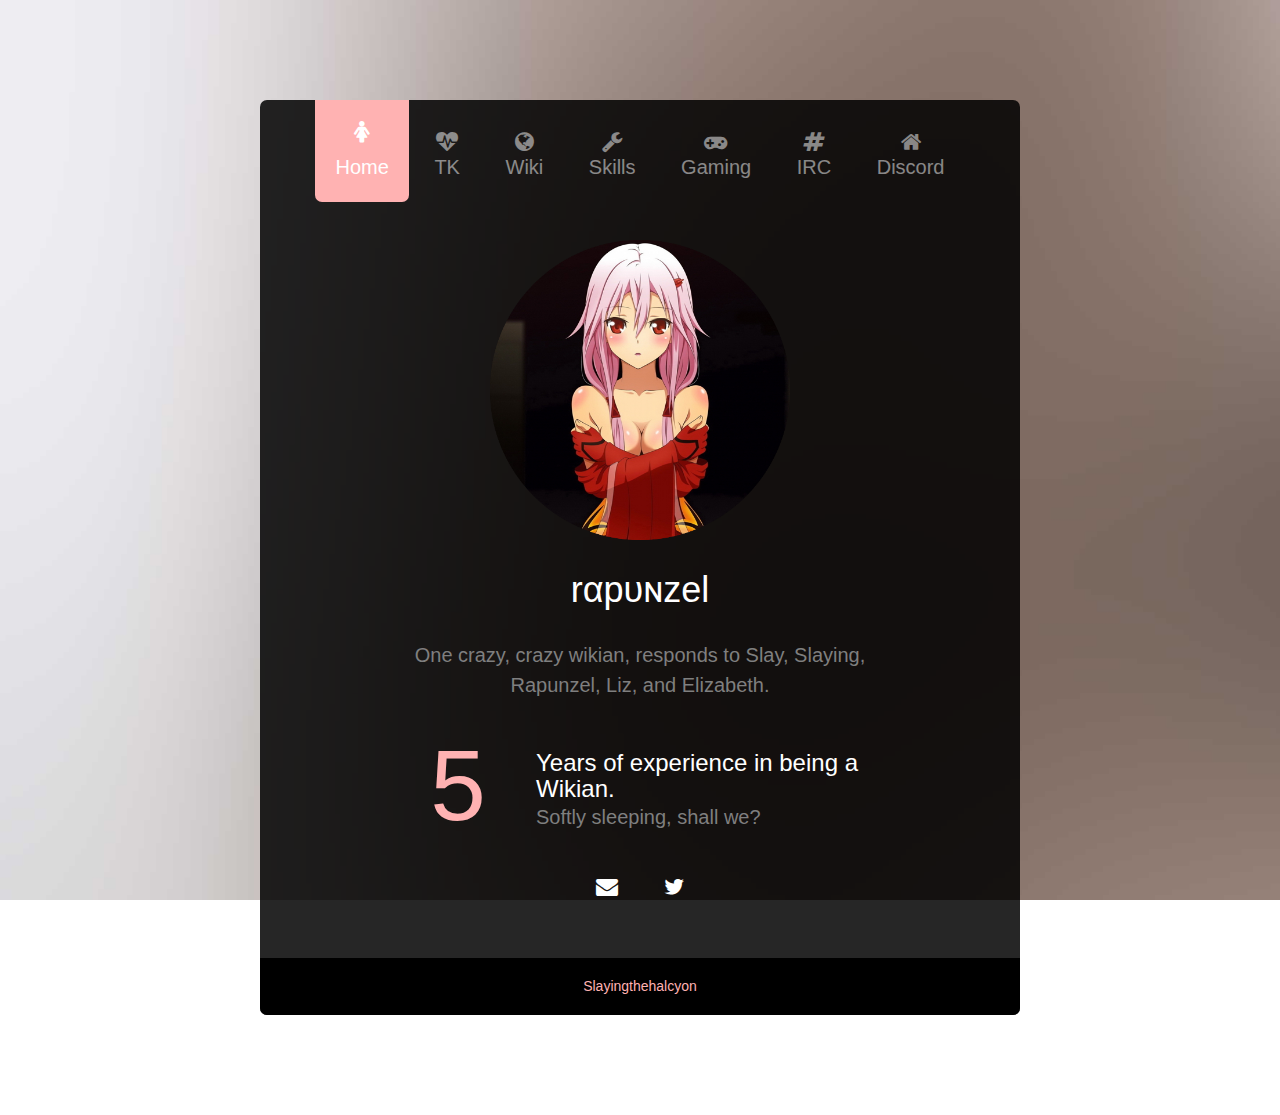
==== commit 9dea77c0: "These are necessary additions" ====
--- a/index.html
+++ b/index.html
@@ -7,7 +7,7 @@
 	<head>
 	<meta charset="utf-8">
 	<meta http-equiv="X-UA-Compatible" content="IE=edge">
-	<title>Sam Murrish - Home</title>
+	<title>Elisavet - Home</title>
 	<meta name="viewport" content="width=device-width, initial-scale=1">
 
 	<meta name="keywords" content="Slay" />
@@ -65,7 +65,7 @@
 					<div class="row row-bottom-padded-sm">
 						<div class="col-md-12">
 							<figure>
-								<img src="images/forsite.png" width="300px">
+								<img src="images/roundedinori.png" width="300px">
 							</figure>
 							<h1>rαpυɴzel</h1>
 							<p>One crazy, crazy wikian, responds to Slay, Slaying, Rapunzel, Liz, and Elizabeth.</p>
@@ -93,7 +93,7 @@
 					<div class="row row-bottom-padded-sm">
 						<div class="col-md-12">
 							<figure>
-								<img src="images/TK-999profeel.png" width="300px">
+								<img src="images/TKTK.png" width="300px">
 							</figure>
 							<h1>ѕollιcιтυѕѕolιтυdιɴe</h1>
 							<p>One cheeky, cheeky Hungarian.</p>
@@ -101,7 +101,7 @@
 					</div>
 					<div class="row">
 						<div class="col-md-12 fh5co-counter">
-							<div class="fh5co-number fh5co-left">7</div>
+							<div class="fh5co-number fh5co-left">6</div>
 							<div class="fh5co-text">
 								<h3 class="border-bottom">Years of experience in being a Wikian.</h3>
 								<p>Well, well within the walls of fortitude.</p>
@@ -207,7 +207,7 @@
 							<div class="chart" data-percent="100"><span><strong>Skyrim</strong>16K hours</span></div>
 						</div>
 						<div class="col-md-4 col-sm-6 col-xs-12 text-center">
-							<div class="chart" data-percent="80"><span><strong>BF2: 1942</strong>50-100H</span></div>
+							<div class="chart" data-percent="80"><span><strong>BF2:BC</strong>50-100H</span></div>
 						</div>
 						<div class="col-md-4 col-sm-6 col-xs-12 text-center">
 							<div class="chart" data-percent="70"><span><strong>Dark Souls</strong>HARD</span></div>
@@ -251,6 +251,9 @@
 						</div>
 						<div class="col-md-4 col-sm-6 col-xs-12 text-center">
 							<div class="chart" data-percent="60"><span><strong>Undertale</strong>Just Started</span></div>
+						</div>
+						<div class="col-md-12 col-sm-12 col-xs-12 text-center">
+							<div class="chart" data-percent="100"><span><strong>MH</strong>TOO MUCH</span></div>
 						</div>
 								
 
@@ -289,26 +292,28 @@
     <li role="presentation" class="active"><a href="#elisavet" class="text-white menu-text" aria-controls="home" role="tab" data-toggle="tab">Elisavet</a></li>
     <li role="presentation"><a href="#arendelle" class="text-white menu-text" aria-controls="profile" role="tab" data-toggle="tab">Arendelle</a></li>
     <li role="presentation"><a href="#kitties" class="text-white menu-text" aria-controls="kitties" role="tab" data-toggle="tab">Kitties</a></li>
-    <!-- <li role="presentation"><a href="#settings" aria-controls="settings" role="tab" data-toggle="tab">Settings</a></li> -->
+    <li role="presentation"><a href="#finelia" class="text-white menu-text" aria-controls="finelia" role="tab" data-toggle="tab">Finelia</a></li>
+	<li role="presentation"><a href="#imperius" class="text-white menu-text" aria-controls="imperius" role="tab" data-toggle="tab">Imperius</a></li>
   </ul>
 
   <!-- Tab panes -->
   <div class="tab-content">
     <div role="tabpanel" class="tab-pane active" id="elisavet">
-		Great Grandpa Spike is Speedit's grandfather.<br />
-		Speedit is Elizabeth's Father. <br />
-		TK is married to Elizabeth. <br />
-		TK and Elizabeth's children: Drako, Annabeth, and Slyst<br />
+		Great Grandpa Spike, Speedit, Natalia, TK, Elizabeth, Annabeth, and Slyst
 	</div>
     <div role="tabpanel" class="tab-pane" id="arendelle">
-		Grandpa Captain Portibilicia is Elsa's father<br />
-		Elsa and Sea Ess are married<br />
-		Elsa and Sea Ess's child: Sayuri<br />
-		Sayuri's child: RoyallyBella<br />
+		Grandpa Captain Portibilicia, Elsa, Sea Ess, Sayuri, RoyallyBella, and Drako.
 	</div>
     <div role="tabpanel" class="tab-pane" id="kitties">
-		KCC and HDMaster are married<br />
-	</div>
+		KCC, and HDMaster.
+	</div>
+	<div role="tabpanel" class="tab-pane" id="finelia">
+		Finelia.
+	</div>
+	<div role="tabpanel" class="tab-pane" id="imperius">
+		Anncore, and Horizon.
+	</div>
+	
     <!-- <div role="tabpanel" class="tab-pane" id="settings">...</div> -->
   </div>
 
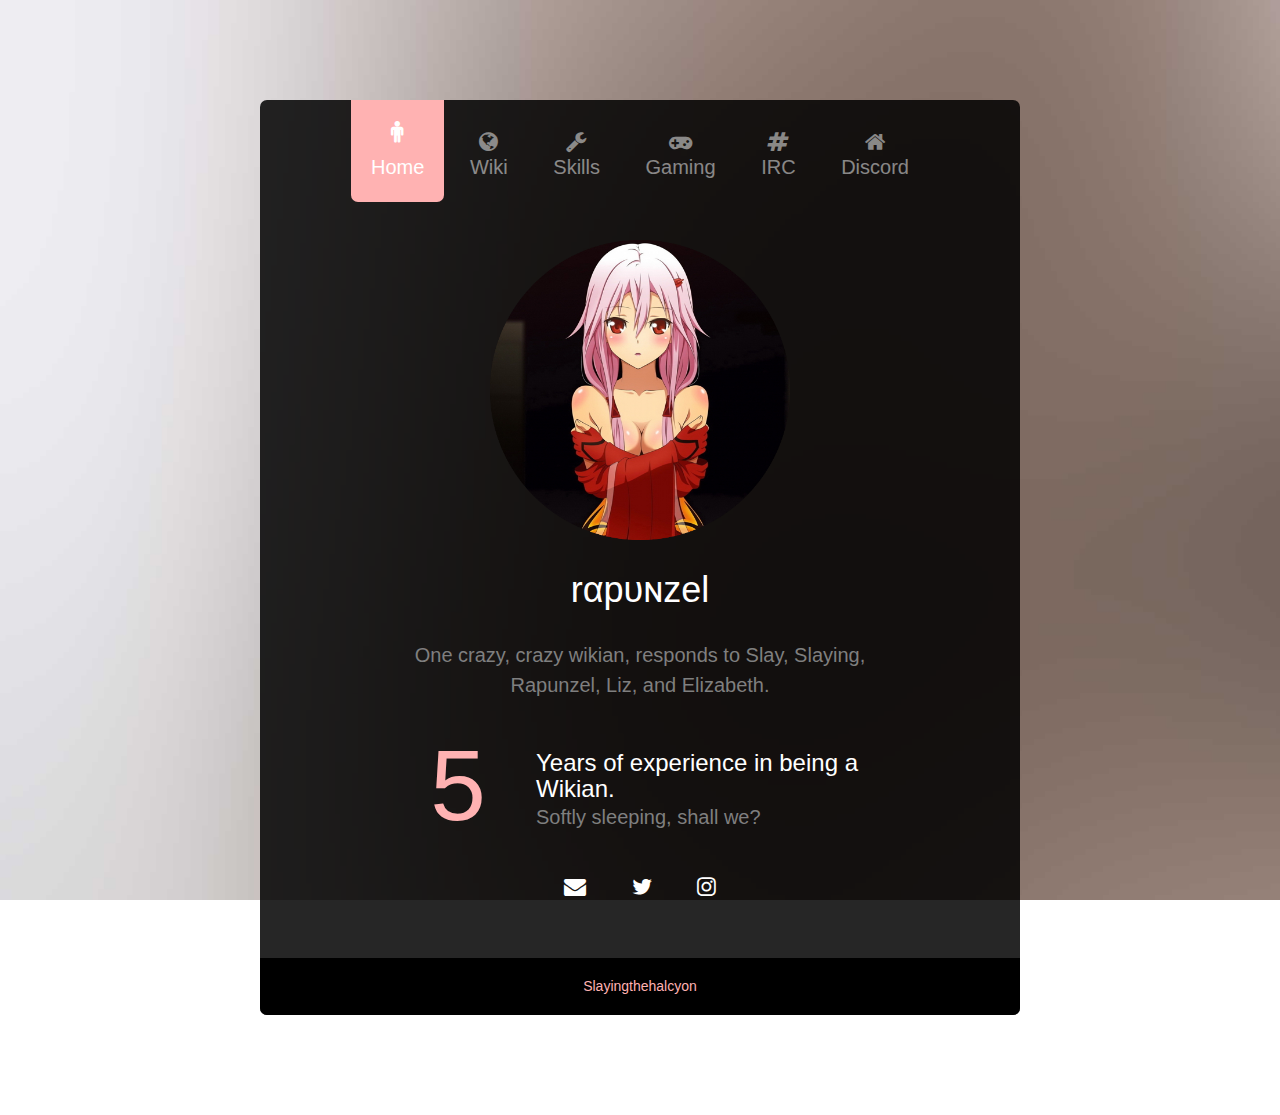
==== commit df95d888: "update to index" ====
--- a/index.html
+++ b/index.html
@@ -52,8 +52,7 @@
 	<div id="fh5co-main">
 		<div class="fh5co-tab-wrap">
 			<ul class="fh5co-tab-menu">
-				<li class="active"><a href="#" data-tab="1"><span class="icon icon-female"></span><span class="menu-text">Home</span></a></li>
-				<li><a href="#" data-tab="2"><span class="icon icon-heartbeat"></span><span class="menu-text">TK</span></a></li>
+				<li class="active"><a href="#" data-tab="1"><span class="icon icon-male"></span><span class="menu-text">Home</span></a></li>
 				<li><a href="#" data-tab="3"><span class="icon icon-globe"></span><span class="menu-text">Wiki</span></a></li>
 				<li><a href="#" data-tab="4" data-pie="yes"><span class="icon icon-wrench"></span><span class="menu-text">Skills</span></a></li>
 				<li><a href="#" data-tab="5" data-pie="yes"><span class="icon icon-gamepad"></span><span class="menu-text">Gaming</span></a></li>
@@ -83,39 +82,11 @@
 						<ul class="fh5co-social">
 						<li><a href="mailto:slayingthehalcyon@gmail.com"><i class="icon-envelope"></i></a></li>
 						<li><a href="http://twitter.com/elisavetera"><i class="icon-twitter"></i></a></li>
-					<!--	<li><a href="https://www.instagram.com/slayingthehalcyon/"><i class="icon-instagram"></i></a></li> -->
+					    <li><a href="https://www.instagram.com/slayingthehalcyon/"><i class="icon-instagram"></i></a></li>
 					</ul>
 				</div>
 			</div>
 		
-					<div class="fh5co-tab-content" data-content="2">
-				<div class="fh5co-content-inner text-center">
-					<div class="row row-bottom-padded-sm">
-						<div class="col-md-12">
-							<figure>
-								<img src="images/TKTK.png" width="300px">
-							</figure>
-							<h1>ѕollιcιтυѕѕolιтυdιɴe</h1>
-							<p>One cheeky, cheeky Hungarian.</p>
-						</div>
-					</div>
-					<div class="row">
-						<div class="col-md-12 fh5co-counter">
-							<div class="fh5co-number fh5co-left">6</div>
-							<div class="fh5co-text">
-								<h3 class="border-bottom">Years of experience in being a Wikian.</h3>
-								<p>Well, well within the walls of fortitude.</p>
-							</div>
-						</div>
-					</div>
-									
-				<!-- <ul class="fh5co-social">
-						<li><a href="mailto:slayingthehalcyon@gmail.com"><i class="icon-envelope"></i></a></li>
-						<li><a href="http://twitter.com/elisavetera"><i class="icon-twitter"></i></a></li>
-						<li><a href="https://www.instagram.com/slayingthehalcyon/"><i class="icon-instagram"></i></a></li>
-					</ul> -->
-				</div>
-					</div>
 					
 				
 			<div class="fh5co-tab-content" data-content="3">
@@ -189,9 +160,6 @@
 							<div class="chart" data-percent="10"><span><strong>Javascript</strong>10%</span></div>
 						</div>
 						
-						<div class="col-md-12 col-sm-12 col-xs-12 text-center">
-							<div class="chart" data-percent="100"><span><strong><i class="icon-heartbeat"></i>TK<i class="icon-heartbeat"></i></strong>100%</span></div>
-						</div>
 
 					</div>
 				</div>
@@ -272,6 +240,9 @@
 	<li>elisavet</li>
 	<li>avingnon</li>
 	<li>syntyche</li>
+	<li>laralith</li>
+	<li>laralithos</li>
+	<li>molag</li>
 </ul>
 							
 						</div>
@@ -289,8 +260,9 @@
   <!-- Nav tabs -->
 
   <ul class="fam-menu">
-    <li role="presentation" class="active"><a href="#elisavet" class="text-white menu-text" aria-controls="home" role="tab" data-toggle="tab">Elisavet</a></li>
-    <li role="presentation"><a href="#arendelle" class="text-white menu-text" aria-controls="profile" role="tab" data-toggle="tab">Arendelle</a></li>
+    <li role="presentation" class="active"><a href="#empyrean" class="text-white menu-text" aria-controls="empyrean" role="tab" data-toggle="tab">Empyean</a></li>
+	<li role="presentation"><a href="#igloo" class="text-white menu-text" aria-controls="igloo" role="tab" data-toggle="tab">Igloo</a></li>
+    <li role="presentation"><a href="#arendelle" class="text-white menu-text" aria-controls="arendelle" role="tab" data-toggle="tab">Arendelle</a></li>
     <li role="presentation"><a href="#kitties" class="text-white menu-text" aria-controls="kitties" role="tab" data-toggle="tab">Kitties</a></li>
     <li role="presentation"><a href="#finelia" class="text-white menu-text" aria-controls="finelia" role="tab" data-toggle="tab">Finelia</a></li>
 	<li role="presentation"><a href="#imperius" class="text-white menu-text" aria-controls="imperius" role="tab" data-toggle="tab">Imperius</a></li>
@@ -298,20 +270,23 @@
 
   <!-- Tab panes -->
   <div class="tab-content">
-    <div role="tabpanel" class="tab-pane active" id="elisavet">
-		Great Grandpa Spike, Speedit, Natalia, TK, Elizabeth, Annabeth, and Slyst
+    <div role="tabpanel" class="tab-pane active" id="empyrean">
+		Great Grandpa Spike, Speedit, Natalia, Slay, Annabeth, and Slyst.
+	</div>
+	 <div role="tabpanel" class="tab-pane" id="igloo">
+		Penguinstyles, Nidalee, and TK.
 	</div>
     <div role="tabpanel" class="tab-pane" id="arendelle">
-		Grandpa Captain Portibilicia, Elsa, Sea Ess, Sayuri, RoyallyBella, and Drako.
+		Grandpa Captain Portibilicia, Elsa, Sea Ess, Sayuri, RoyallyBella.
 	</div>
     <div role="tabpanel" class="tab-pane" id="kitties">
 		KCC, and HDMaster.
 	</div>
 	<div role="tabpanel" class="tab-pane" id="finelia">
-		Finelia.
+		Finelia, Lanthe
 	</div>
 	<div role="tabpanel" class="tab-pane" id="imperius">
-		Anncore, and Horizon.
+		Andrew, and Horizon.
 	</div>
 	
     <!-- <div role="tabpanel" class="tab-pane" id="settings">...</div> -->
